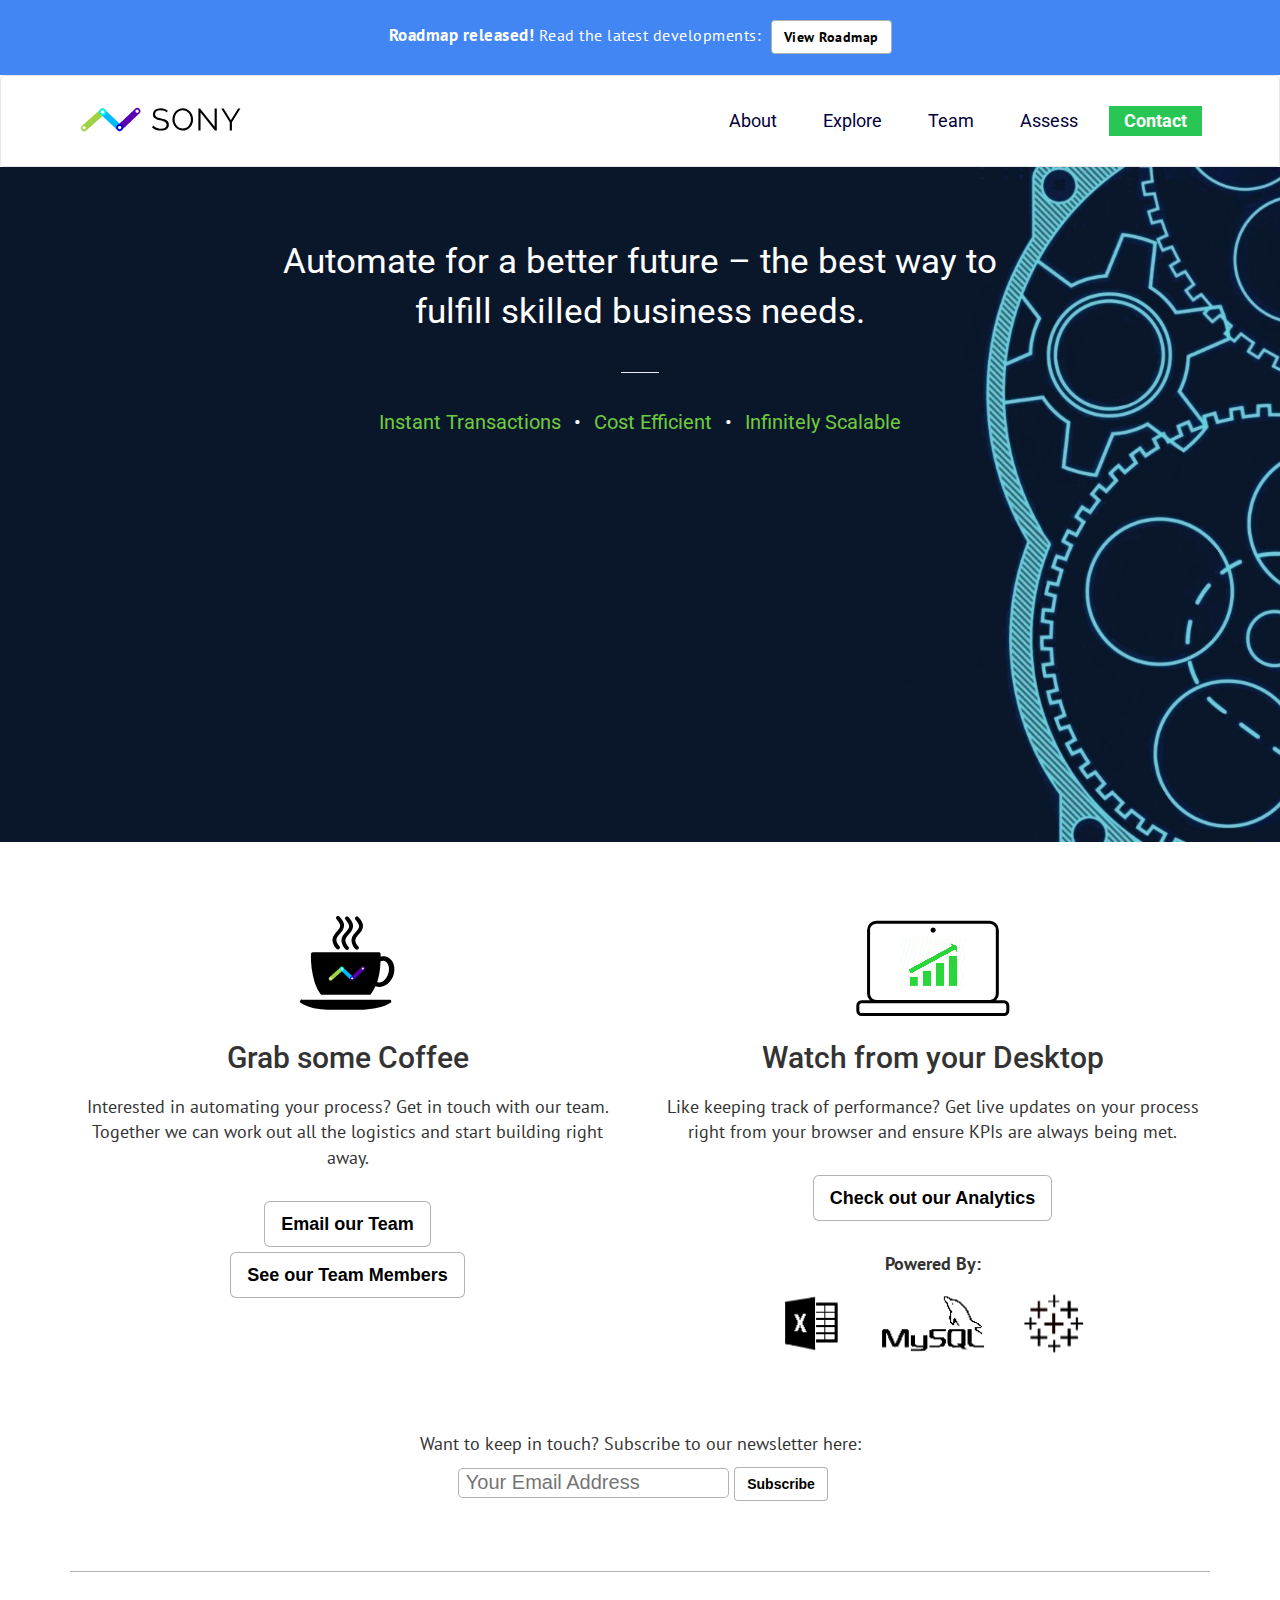
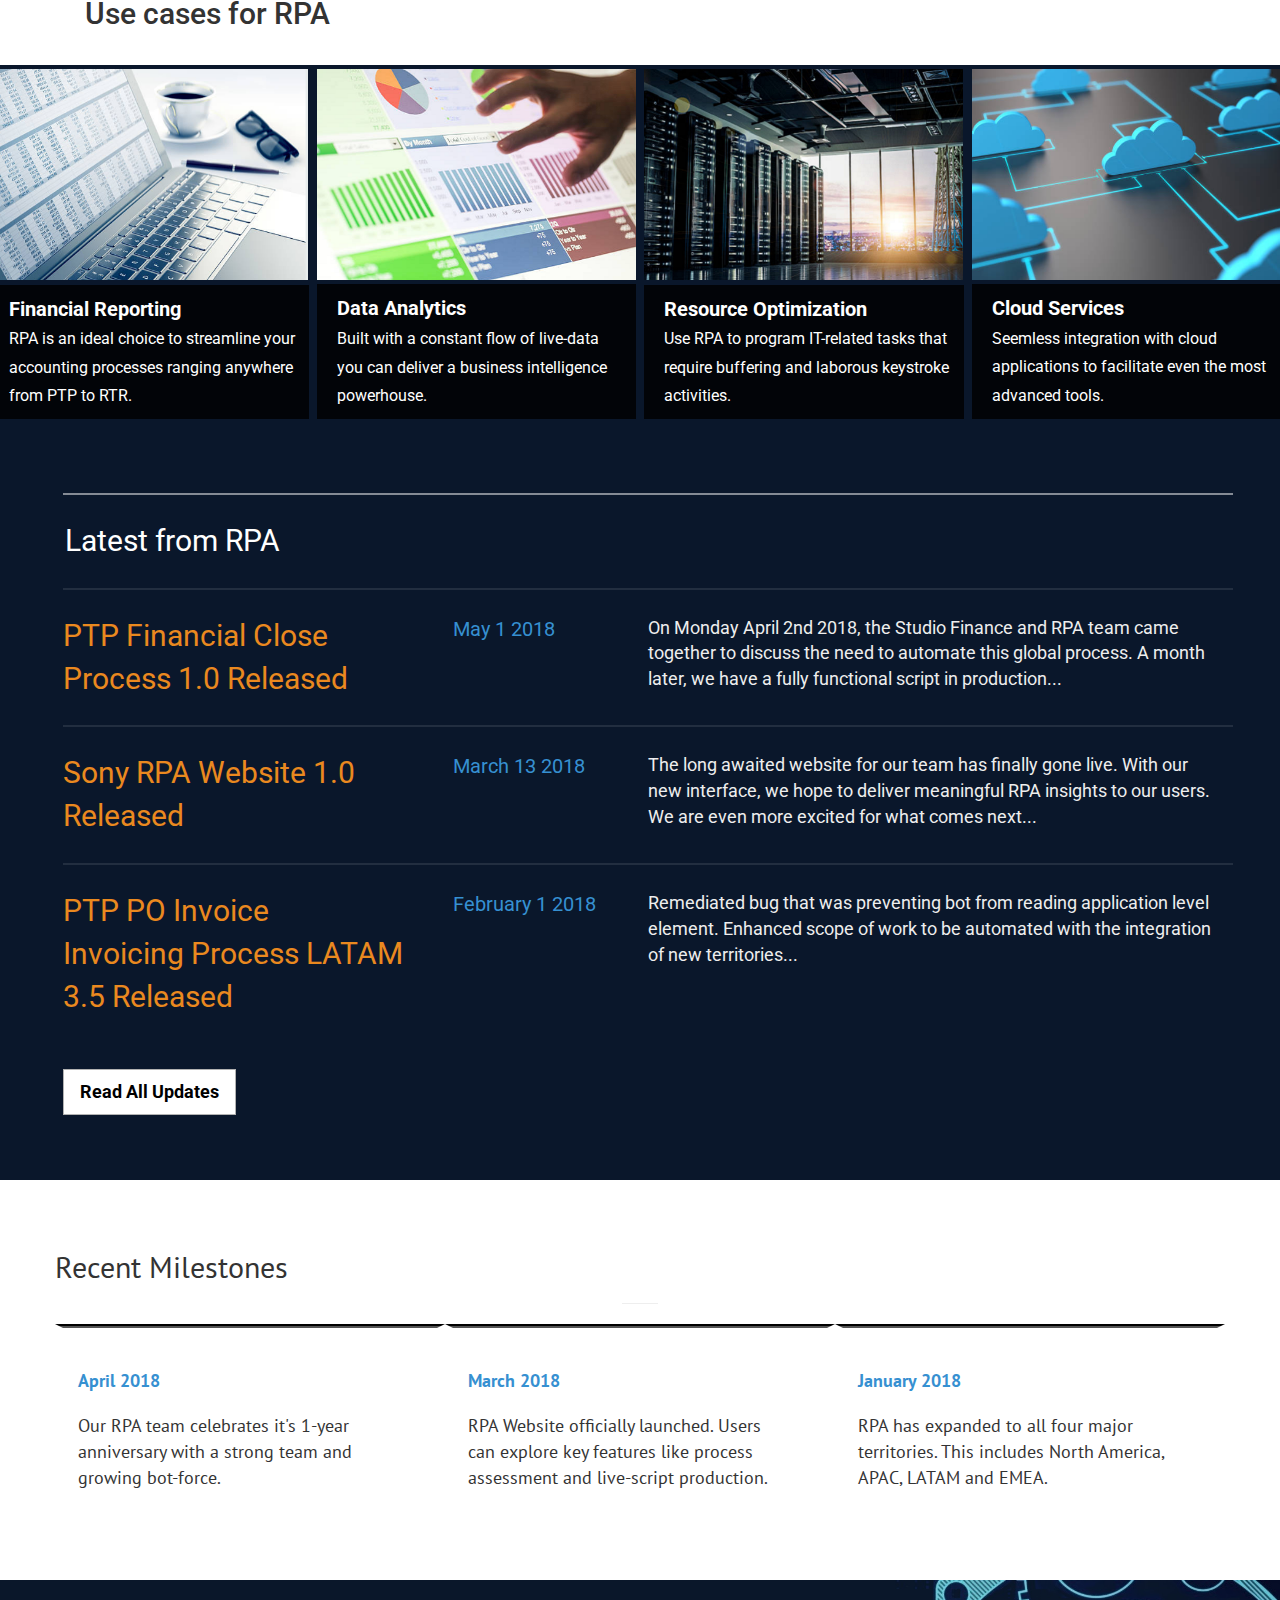
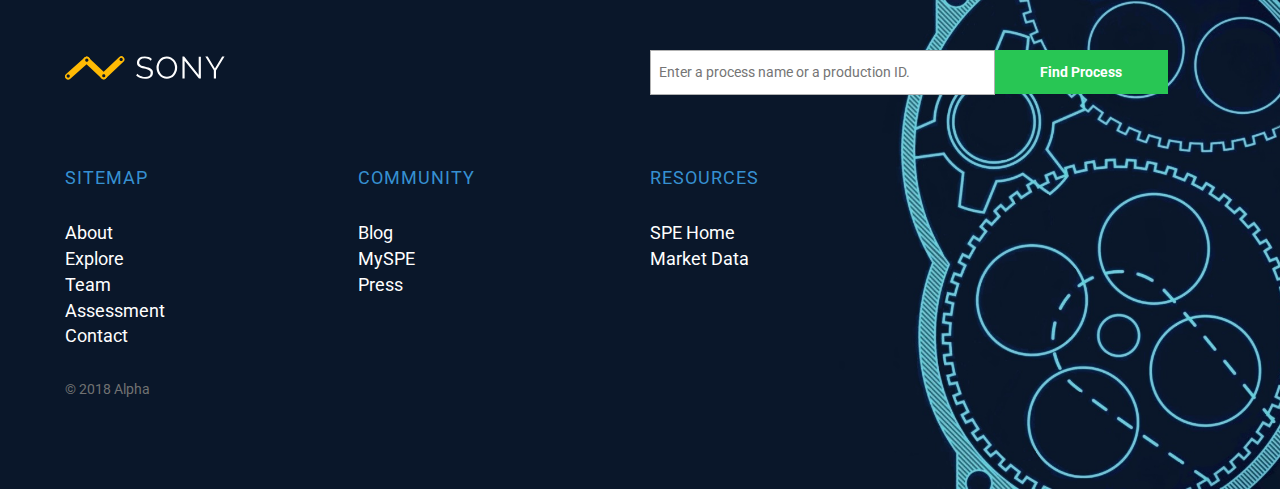
==== index.html @ c7cc7b11 "Version 1.0 Commit" ====
<!DOCTYPE html>
<html>
<head>
	<title>SONY ROBOTICS</title>
	<link rel="stylesheet" type="text/css" href="rpaWebsite.css">
	<link rel="stylesheet" type="text/css" href="bootstrap.css">
	<link rel="shortcut icon" type="image/x-icon" href="./images/rpalogoonly.ico">
	<link href="https://fonts.googleapis.com/css?family=PT+Sans|Roboto|Ubuntu" rel="stylesheet">
 	<meta name="viewport" content="width=device-width, initial-scale=1">

</head>

<body>

<div id="overlay">
	<div class="spinner"></div>
</div>


<div id="mainBanner">
	<div class="container">
		<div class="row">
			<div class="col-lg-12 col-md-12 col-s-12 col-xs-12">
				<span class="strong">Roadmap released!</span> Read the latest developments: <a id="roadmapBtn" class="btn btn-info btn-md" href="RPA Project Timeline.pdf">View Roadmap</a>
			</div>
		</div>
	</div>
</div>

<div id="mainHeader">
	<nav class="navbar navbar-default">
	  <div class="container">
	    <!-- Brand and toggle get grouped for better mobile display -->
	    <div class="navbar-header">
	      <button type="button" class="navbar-toggle collapsed" data-toggle="collapse" data-target="#navbar-collapse" aria-expanded="false">
	        <span class="sr-only">Toggle navigation</span>
	        <span class="icon-bar"></span>
	        <span class="icon-bar"></span>
	        <span class="icon-bar"></span>
	      </button>
	      <a class="bootstrap-override-navbar-brand" href="#"><img src="./images/rpalogo.png"></a>
	    </div>

	    <!-- Collect the nav links, forms, and other content for toggling -->
	    <div class="collapse navbar-collapse" id="navbar-collapse">
	      <ul class="nav navbar-nav navbar-right">
	        <li><a href="about.html">About</a></li>
	        <li><a href="#">Explore</a></li>
	        <li><a href="team.html">Team</a></li>
	        <li><a href="assessment.html">Assess</a></li>
	        <li id="contactBtn"><a href="mailto:sonypicturesrpa.gmail.com">Contact</i></a></li>
	      </ul>
	    </div><!-- /.navbar-collapse -->

	  </div><!-- /.container-fluid -->
	</nav>
</div>

<div id="openingContent">
	<div class="slideshow-container">
		<p id="sloganTop">Automate for a better future – the best way to <br> fulfill skilled business needs. </p>

		<div class="horizontalLine">
			<hr>
		</div>

		<p id="sloganBottom">Instant Transactions
			<span class="bulletPoints"> &bull; </span>Cost Efficient<span class="bulletPoints"> &bull; </span>
			Infinitely Scalable</p>

		<div class="video-container">
			<iframe id="rpaVideo" width="30%" height="100%" src="https://www.youtube.com/embed/W1MciYNYUWc?rel=0&amp;controls=0&amp;showinfo=0" frameborder="0" allow="autoplay; encrypted-media" allowfullscreen></iframe>
		</div>
	</div>
</div>

<div id="userContent">
	<div class="container">
		<div class="row">
			<div class="col-lg-6 col-sm-6 col-xs-12 padBottom">
				<img src="./images/coffeeArt.png">
				<h2>Grab some Coffee</h2>
				<p class="padBottom">Interested in automating your process? Get in touch with our team. Together we can work out all the logistics and start building right away.</p>
				<a class="btn btn-info btn-lg" href="mailto:sonypicturesrpa.gmail.com">Email our Team</a>
					<div class="smallMargin"><a class="btn btn-info btn-lg" href="">See our Team Members</a></div>
			</div>

			<div class="col-lg-6 col-sm-6 col-xs-12 padBottom">
				<img src="./images/pcstatsArt.png">
				<h2>Watch from your Desktop</h2>
				<p class="padBottom">Like keeping track of performance? Get live updates on your process right from your browser and ensure KPIs are always being met.</p>
				<a class="btn btn-info btn-lg" href="">Check out our Analytics</a>

				<div class="largeMargin padTop padBottom">
						<p class="smallMargin strong">Powered By: </p>
						<img id="softwareArt" src="./images/softwareArt.png">
				</div>
			</div>
		</div>
		<div class="row">
			<div id="subscribeCont" class="padTop padBottom">
					<p>Want to keep in touch? Subscribe to our newsletter here:</p>
					<form>
						<label for="email"></label>
						<input id="email" type="email" name="email" placeholder=" Your Email Address" required>
						<button class="btn btn-success" href="">Subscribe</button>
					</form>
			</div>
		</div>	
		<div id="closingUserContent">
			<h2>Use cases for RPA</h2>
		</div>
	</div>
</div>

<div id="rpaServices">
	<div class="row">
		<div class="col-sm-3 col-xs-12 thumbnail"><img src="./images/accountingArt.png">
			<p id="service1" class="serviceHeader">Financial Reporting <br>
			<span class="serviceDesc">RPA is an ideal choice to streamline your accounting processes ranging anywhere from PTP to RTR.</span></p>
		</div>
		<div class="col-sm-3 col-xs-12 thumbnail"><img src="./images/analyticsArt.png">
			<p id="service2" class="serviceHeader">Data Analytics <br>
			<span class="serviceDesc">Built with a constant flow of live-data you can deliver a business intelligence powerhouse.</span></p>
		</div>
		<div class="col-sm-3 col-xs-12 thumbnail"><img src="./images/resourceArt.png">
			<p id="service3" class="serviceHeader">Resource Optimization <br>
			<span class="serviceDesc">Use RPA to program IT-related tasks that require buffering and laborous keystroke activities.</span></p>
		</div>
		<div class="col-sm-3 col-xs-12 thumbnail"><img src="./images/cloudArt.png">
			<p id="service4" class="serviceHeader">Cloud Services <br>
			<span class="serviceDesc">Seemless integration with cloud applications to facilitate even the most advanced tools.</span></p>
		</div>
	</div>
</div>

<div id="latestNews">
	<div class="container">
		<div id="newsFirstRow"class="row">
			<div class="col-sm-4 col-xs-12">Latest from RPA</div>
			<div class="col-sm-2 col-xs-12"></div>
			<div class="col-sm-6 col-xs-12"></div>
		</div>
		<div id="otherRows" class="row">
			<div class="col-sm-4 col-xs-12 newsFirstCol">
				PTP Financial Close Process 1.0 Released</div>
			<div class="col-sm-2 col-xs-12 newsSecondCol">
				May 1 2018</div>
			<div class="col-sm-6 col-xs-12 newsThirdCol">
				On Monday April 2nd 2018, the Studio Finance and RPA team came together to discuss the need to automate this global process. A month later, we have a fully functional script in production...</div>
		</div>
		<div id="otherRows" class="row">
			<div class="col-sm-4 col-xs-12 newsFirstCol">
				Sony RPA Website 1.0 Released</div>
			<div class="col-sm-2 col-xs-12 newsSecondCol">
				March 13 2018</div>
			<div class="col-sm-6 col-xs-12 newsThirdCol">
				The long awaited website for our team has finally gone live. With our new interface, we hope to deliver meaningful RPA insights to our users. We are even more excited for what comes next...</div>
		</div>
		<div id="otherRows" class="row">
			<div class="col-sm-4 col-xs-12 newsFirstCol">
				PTP PO Invoice <br> Invoicing Process LATAM 3.5 Released</div>
			<div class="col-sm-2 col-xs-12 newsSecondCol">
				February 1 2018</div>
			<div class="col-sm-6 col-xs-12 newsThirdCol">
				Remediated bug that was preventing bot from reading application level element. Enhanced scope of work to be automated with the integration of new territories...</div>
		</div>
		<div class="row">
			<div class="col-sm-4 col-xs-12 newsFirstCol">
				<a class="btn btn-lg btn-success" href="https://medium.com/@sonypicturesrpa">Read All Updates</a>
			</div>
		</div>
	</div>
</div>

<div id="recentMilestones">
	<div class="container">
		<h2>Recent Milestones</h2>
		<hr>
		<div class="col-sm-4 col-xs-12 milestone">
			<div class="milestoneDate">April 2018</div>
			Our RPA team celebrates it's 1-year anniversary with a strong team and growing bot-force.
		</div>
		<div class="col-sm-4 col-xs-12 milestone">
			<div class="milestoneDate">March 2018</div>
			RPA Website officially launched. Users can explore key features like process assessment and live-script production.
		</div>
		<div class="col-sm-4 col-xs-12 milestone">
			<div class="milestoneDate">January 2018</div>
			RPA has expanded to all four major territories. This includes North America, APAC, LATAM and EMEA.
		</div>
	</div>
</div>

<div id="closingBanner">
	<div class="container">
		<div class="row">
			<div class="col-sm-6 col-xs-12">
				<img src="./images/rpalogoinverted.png">
			</div>
			<div class="col-sm-6 col-xs-12">
				<form>
					<input class="processSearch" type="text" name="process" placeholder="  Enter a process name or a production ID.">
					<button id="searchBtn" class="btn btn-md btn-success" href="">Find Process</button>
				</form>
			</div>
		</div>

		<div class="row">
			<div class="col-sm-3 col-xs-12">
				<p>SITEMAP</p>
				<ul class="listnoBullets">
					<li><a href="about.html">About</a></li>
					<li><a href="">Explore</a></li>
					<li><a href="team.html">Team</a></li>
					<li><a href="assessment.html">Assessment</a></li>
					<li><a href="mailto:sonypicturesrpa.gmail.com">Contact</a></li>
				</ul>
				<br>
				<span id="trademark">© 2018 Alpha</span>
			</div>

			<div class="col-sm-3 col-xs-12">
				<p>COMMUNITY</p>
				<ul class="listnoBullets">
					<li><a href="https://medium.com/@sonypicturesrpa">Blog</a></li>
					<li><a href="https://myspe.sony.com/?search=rpa">MySPE</a></li>
					<li><a href="https://medium.com/search?q=robotics%20process%20automation">Press</a></li>
				</ul>
			</div>

			<div class="col-sm-6 col-xs-12">
				<p>RESOURCES</p>
				<ul class="listnoBullets">
					<li><a href="http://www.sonypictures.com/">SPE Home</a></li>
					<li><a href="https://www.grandviewresearch.com/industry-analysis/robotic-process-automation-rpa-market">Market Data</a></li>
				</ul>
			</div>

		</div>
	</div>
</div>

<script src="loaderScreen.js"></script>
<script src="https://code.jquery.com/jquery-2.1.4.js"></script>
<script src="https://maxcdn.bootstrapcdn.com/bootstrap/3.3.5/js/bootstrap.min.js"></script>
</body>
</html>
---- rpaWebsite.css ----
html, body{
	overflow-x: hidden;
}

body{
	text-align: center;
	overflow-x: hidden;
}

body p{
	text-align: center;
	font-size: 30px;
}

body a:visited{
	text-decoration: none;
}

.spinner{
	width: 80px;
	height: 80px;
	border: 2px solid turquoise;
	border-top: 3px solid azure;
	border-radius: 100%;
	position: absolute;
	top: 0;
	bottom: 0;
	left: 0;
	right: 0;
	margin: auto;
	animation: spin 1s infinite linear;
}

@keyframes spin {
	from{
		transform: rotate(0deg);
	}to{
		transform: rotate(360deg);
	}
}

#overlay{
	height: 100%;
	width: 100%;
	background: rgba(0, 0, 0, 1);
	position: fixed;
	left: 0;
	top: 0;
	z-index: 9999;

}

#mainBanner{
	text-align: center;
	min-height: 75px;
	font-size: 16px;
	font-family: pt sans;
	letter-spacing: 0.5px;
	color: white;
	background: #4286f4;
	padding: 20px;
}

#roadmapBtn{
	margin-left: 5px;
}

.bootstrap-override-navbar-brand {
    float: left;
    height: 50px;
    font-size: 18px;
    line-height: 20px;
    padding-right: 10px;
}

.navbar {
	padding-top: 20px;
	padding-bottom: 20px;
    position: relative;
    min-height: 75px;
    border: 1px solid transparent;
}

.navbar-default .navbar-nav > li > a {
	font-size: 18px;
	font-family: roboto;
	padding-top: 5px;
	padding-bottom: 5px;
	margin-top: 10px;
	margin-bottom: 10px;
}

.navbar-default .navbar-nav > li > a:hover,
.navbar-default .navbar-nav > li > a:focus {
  color: white;
  background-color: black;
}

.navbar-default .navbar-nav > li[id="contactBtn"] > a{
	background: #28C654;
	color: white;
	font-weight: bold;
}

.navbar-default .navbar-nav > li[id="contactBtn"] > a:hover,
.navbar-default .navbar-nav > li[id="contactBtn"] > a:focus {
  background: black;
}

.navbar-nav > li > a {
	margin-left: 8px;
	margin-right: 8px;
}

#mainHeader .navbar-default .navbar-toggle .icon-bar {
    background-color: #030038;
}

.strong{
	font-weight: bolder;
	font-size: 17px;
}

#openingContent{
	min-height: 500px;
	max-height: 1000px;
	background-image: url("./images/mainContentbg.jpg");
	background-size: cover;
	background-repeat: no-repeat;
	background-position: center;
	margin-left: auto;
	margin-right: auto;
	padding-top: 70px;
	padding-bottom: 70px;
	overflow: hidden;
}

#sloganTop{
	font-family: roboto;
	color: white;
	font-size: 35px;
}

#sloganBottom{
	font-family: roboto;
	color: white;
	font-size: 20px;
	font-style: bold;
	color: rgba(140, 252, 70, 0.8);
	padding-top: 5px;
	padding-bottom: 5px;
}

div .btn, .btn-info, .btn-md{
	background: white;
	color: black;
	font-weight: bold;
	border: 1px solid rgba(0,0,0,0.3);
}

.horizontalLine{
	text-align: center;
	padding-top: 5px;
	padding-bottom: 10px;
}


hr{
	width: 3%;
}

.video-container {
	padding-top: 20px;
	margin-left: auto;
	margin-right: auto;
	height: 320px;
	overflow: hidden;
}

#rpaVideo{
	min-width: 375px;
}


.bulletPoints{
	padding-left: 8px;
	padding-right: 8px;
	color: white;
}

#userContent{
	padding-top: 60px;
	text-align: center;
	font-size: 20px;
}

#userContent h2{
	margin-top: 10px;
	margin-bottom: 20px;
	font-size: 30px;
	font-family: roboto;
}


#userContent p{
	font-size: 18px;
	font-family: pt sans;
}


#softwareArt{
	width: 70%;
}

.padBottom{
	padding-bottom: 20px;
}

.padTop{
	padding-top: 10px
}

.smallMargin{
	margin: 5px;
}

.largeMargin{
	margin: 15px;
}

input{
	height: 30px;
	border-radius: 5px;
	border: 1px solid rgba(0,0,0,0.3);
}

#subscribeCont{
	padding-left: 15px;
	padding-right: 15px;
}

#closingUserContent{
	border-top: 1px solid rgba(0,0,0,0.3);
	margin-top: 50px;
	text-align: left;
	padding: 15px;
}

#rpaServices{
	background:#0a172b;
	overflow-x: hidden;
}

.serviceHeader{
	background: rgba(0, 0, 0, 0.8);
	font-size: 20px;
	text-align: left;
	font-weight: bold;
	font-family: roboto;
	padding: 10px;
	color: white;
	padding-left: 20px;
}

.serviceDesc{
	font-size: 16px;
	font-weight: normal;
}

#service1, #service2, #service3, #service4{
	margin-top: 4.5px;
}

#service1:hover{
	background: #449d44;
	text-shadow: 1px 1px 1px black;
	-webkit-transition: background-color 0.3s ease-out;
	-moz-transition: background-color 0.3s ease-out;
	 -o-transition: background-color 0.3s ease-out;
	 -ms-transition: background-color 0.3s ease-out;
	 transition: background-color 0.3s ease-out;
}

#service2:hover{
	background-color: #31b0d5;
	text-shadow: 1px 1px 1px black;
	-webkit-transition: background-color 0.3s ease-out;
	-moz-transition: background-color 0.3s ease-out;
	 -o-transition: background-color 0.3s ease-out;
	 -ms-transition: background-color 0.3s ease-out;
	 transition: background-color 0.3s ease-out;
}

#service3:hover{
	background: #337ab7;
	text-shadow: 1px 1px 1px black;
	-webkit-transition: background-color 0.3s ease-out;
	-moz-transition: background-color 0.3s ease-out;
	 -o-transition: background-color 0.3s ease-out;
	 -ms-transition: background-color 0.3s ease-out;
	 transition: background-color 0.3s ease-out;
}

#service4:hover{
	background: #6532b7;
	text-shadow: 1px 1px 1px black;
	-webkit-transition: background-color 0.3s ease-out;
	-moz-transition: background-color 0.3s ease-out;
	 -o-transition: background-color 0.3s ease-out;
	 -ms-transition: background-color 0.3s ease-out;
	 transition: background-color 0.3s ease-out;
}

div[class="col-sm-3 col-xs-12 thumbnail"]{
	overflow-x: hidden;
}


#latestNews{
	background:#0a172b;
	color: white;
	padding-top: 40px;
	padding-bottom: 40px;
	padding-left: 15px;
	font-size: 30px;
	font-family: roboto;
	text-align: left;
}


#newsFirstRow{
	border-top: solid rgba(255, 255, 255, 0.5) 2px;
	padding: 25px 2px;
}

#otherRows{
	border-top: solid rgba(255, 255, 255, 0.1) 2px;
}

div[class="col-sm-4 col-xs-12"]{
	padding-left: 0px;
	padding-right: 0px;
}

div[class="col-sm-4 col-xs-12 newsFirstCol"]{
	padding-left: 0px;
	padding-right: 25px;
}

div[class="col-sm-2 col-xs-12 newsSecondCol"]{
	padding-left: 0px;
	padding-right: 25px;
}

div[class="col-sm-6 col-xs-12 newsThirdCol"]{
	padding-left: 0px;
}

div[class="col-sm-4 col-xs-12 newsFirstCol"] a[class="btn btn-lg btn-success"]{
	border-radius: 0px;
}


.newsFirstCol{
	text-align: left;
	color: #ea891f;
	padding: 25px 0px 25px 0px;
}

.newsSecondCol{
	text-align: left;
	color: #3690d1;
	padding: 25px 0px 25px 0px;
	font-size: 20px;
}

.newsThirdCol{
	text-align: left;
	color: #EEEEEE;
	padding: 25px 0px 25px 0px;
	font-size: 18px;
}

#recentMilestones{
	font-family: pt sans;
	min-height: 400px;
	text-align: left;
	font-size: 18px;
	padding: 50px 15px 50px 15px;
}

#recentMilestones div[class="container"]{
	padding-left: 0px;
	padding-right: 0px;
}


div[class="col-sm-4 col-xs-12 milestone"]{
	padding-right: 35px;
	padding-top: 20px;
	padding-bottom: 20px;
	border-top: groove black 4px;
	border-left: groove transparent 8px;
	border-right: groove transparent 8px;
}

div[class="col-sm-4 col-xs-12 milestone"]:hover{
	border-top: groove #449d44 8px;
	-webkit-transition: border-color 0.3s ease-out;
}

.milestoneDate{
	color: #3690d1;
	font-weight: bold;
	padding-top: 20px;
	padding-bottom: 20px;
}

#closingBanner{
	padding: 70px 15px 70px 15px;
	text-align: left;
	background-image: url("./images/mainContentbg.jpg");
	background-size: cover;
	background-repeat: no-repeat;
	background-position: center;
	font-family: roboto;
}

#closingBanner div[class="col-sm-6 col-xs-12"]{
	padding-left: 0px;
	padding-right: 0px;
	padding-bottom: 70px;
}

.processSearch{
	font-size: 100%;
	width: 60%;
	min-width: 275px;
	min-height: 45px;
	border-radius: 0px;
	float: left;
}

#searchBtn{
	line-height: 30px;
	font-size: 100%;
	color: white;
	min-width: 30%;
	font-weight: bold;
	border-radius: 0px;
	background: #28C654;
	border: solid 1px transparent;
}

#searchBtn:hover{
	background: black;
}

#closingBanner div[class="col-sm-3 col-xs-12"]{
	padding-left: 10px;
	padding-right: 0px;
	padding-bottom: 20px;
}

#closingBanner div[class="col-sm-6 col-xs-12"]{
	padding-left: 10px;
	padding-right: 0px;
}

#closingBanner div[class="col-sm-3 col-xs-12"] p{
	text-align: left;
	color: #3690d1;
	font-size: 18px;
	letter-spacing: 1px;
	padding-bottom: 20px;
}

#closingBanner div[class="col-sm-6 col-xs-12"] p{
	text-align: left;
	color: #3690d1;
	font-size: 18px;
	letter-spacing: 1px;
	padding-bottom: 20px;
}

.listnoBullets{
	list-style-type: none;
	padding: 0px;
}

.listnoBullets li a{
	color: white;
	font-size: 18px;
}

.listnoBullets li a:hover{
	color: #ea891f;
	text-decoration: none
}

#trademark{
	color: #717272;
}
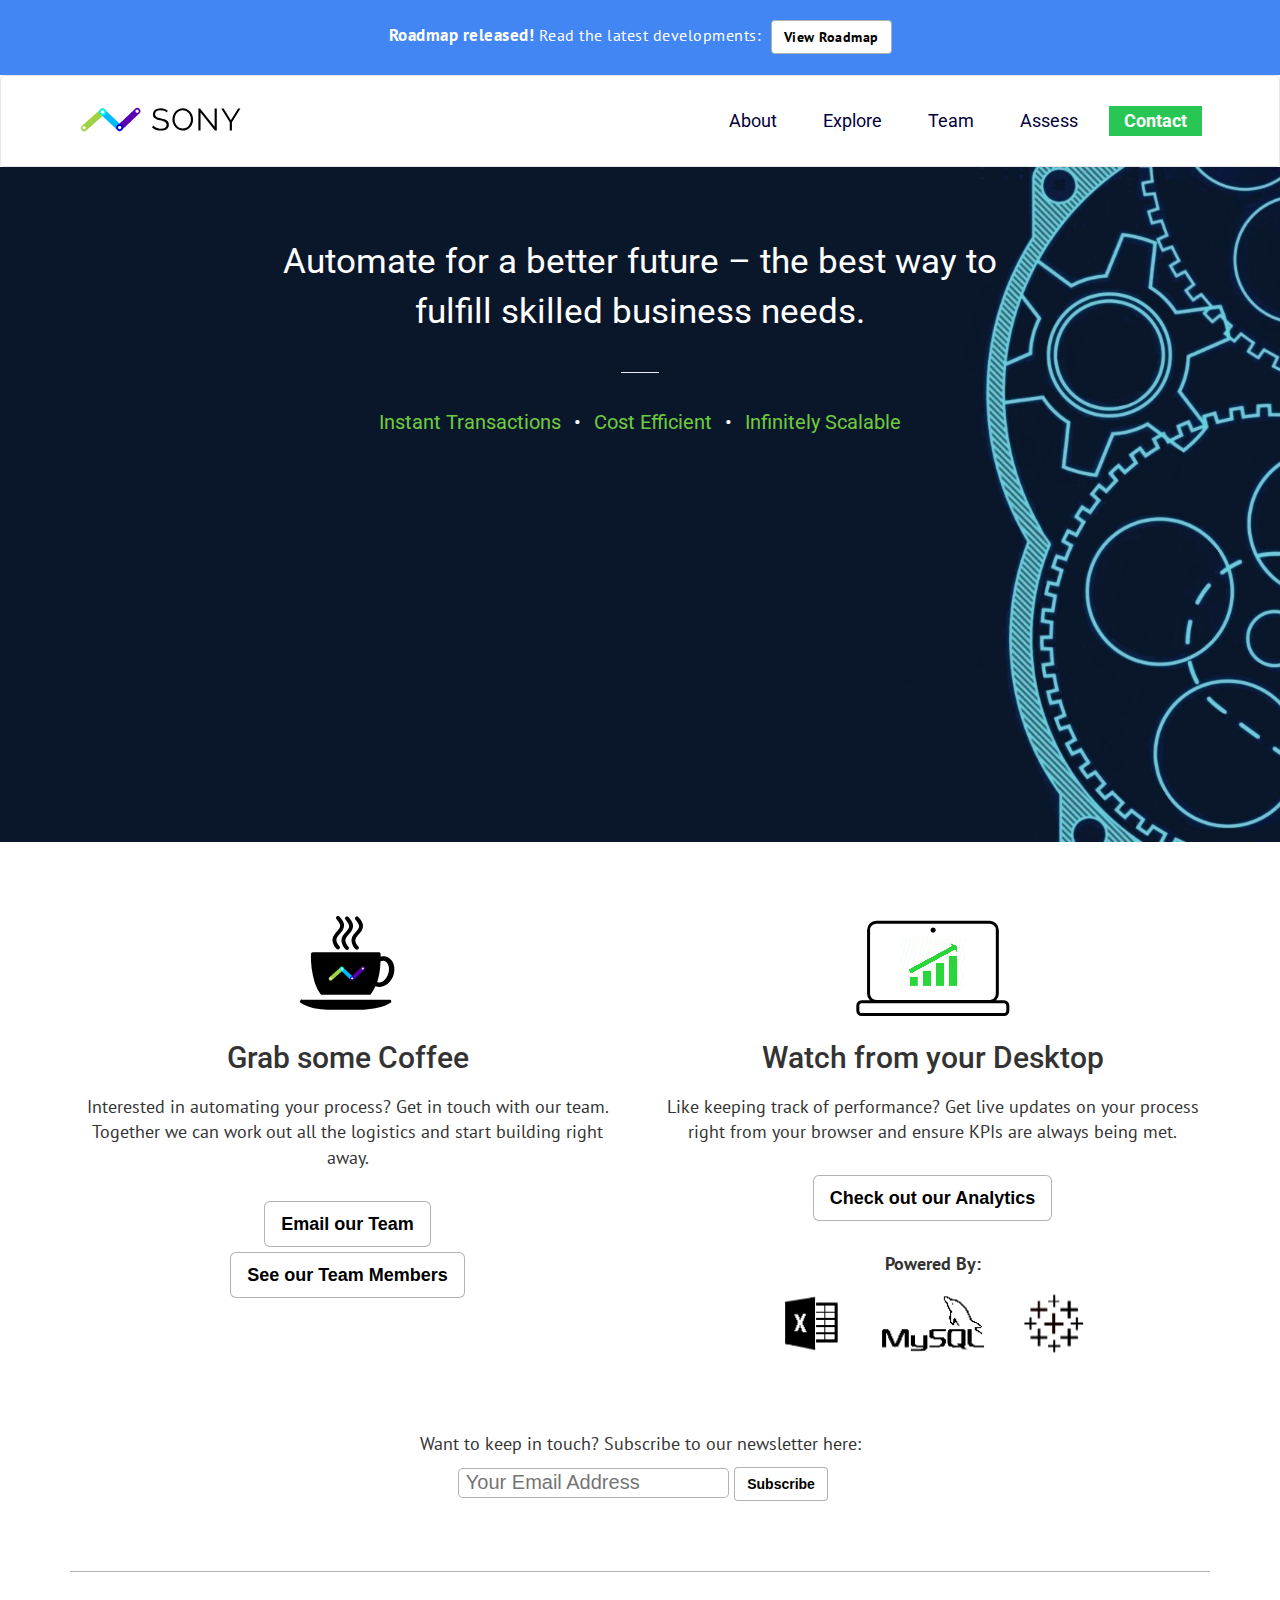
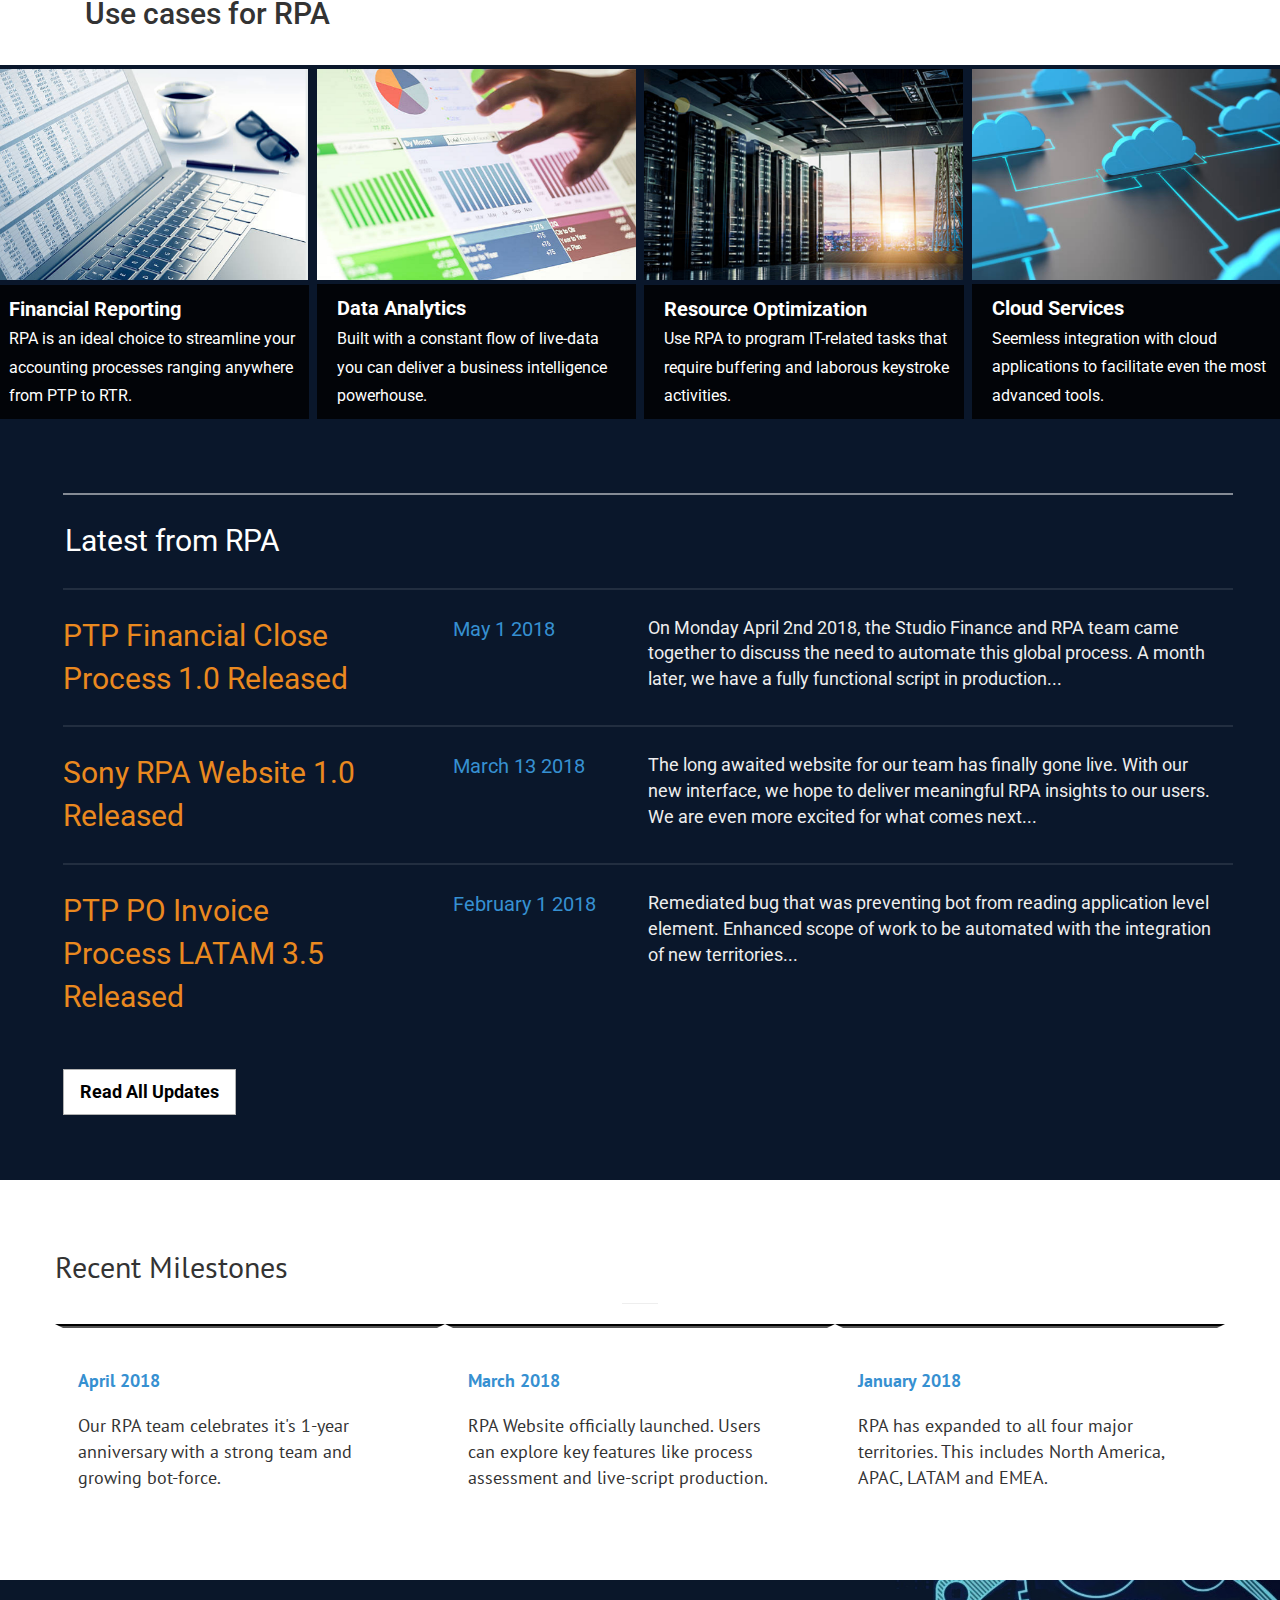
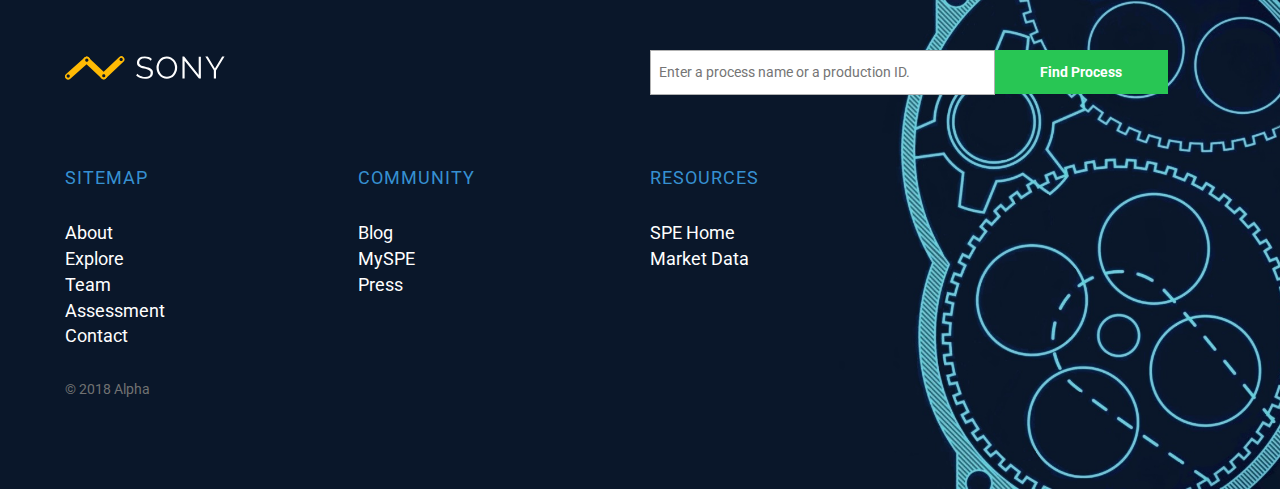
==== commit 318f08ac: "Version 1.0 Commit" ====
--- a/index.html
+++ b/index.html
@@ -82,7 +82,7 @@
 				<h2>Grab some Coffee</h2>
 				<p class="padBottom">Interested in automating your process? Get in touch with our team. Together we can work out all the logistics and start building right away.</p>
 				<a class="btn btn-info btn-lg" href="mailto:sonypicturesrpa.gmail.com">Email our Team</a>
-					<div class="smallMargin"><a class="btn btn-info btn-lg" href="">See our Team Members</a></div>
+					<div class="smallMargin"><a class="btn btn-info btn-lg" href="team.html">See our Team Members</a></div>
 			</div>
 
 			<div class="col-lg-6 col-sm-6 col-xs-12 padBottom">
@@ -159,7 +159,7 @@
 		</div>
 		<div id="otherRows" class="row">
 			<div class="col-sm-4 col-xs-12 newsFirstCol">
-				PTP PO Invoice <br> Invoicing Process LATAM 3.5 Released</div>
+				PTP PO Invoice <br>Process LATAM 3.5 Released</div>
 			<div class="col-sm-2 col-xs-12 newsSecondCol">
 				February 1 2018</div>
 			<div class="col-sm-6 col-xs-12 newsThirdCol">
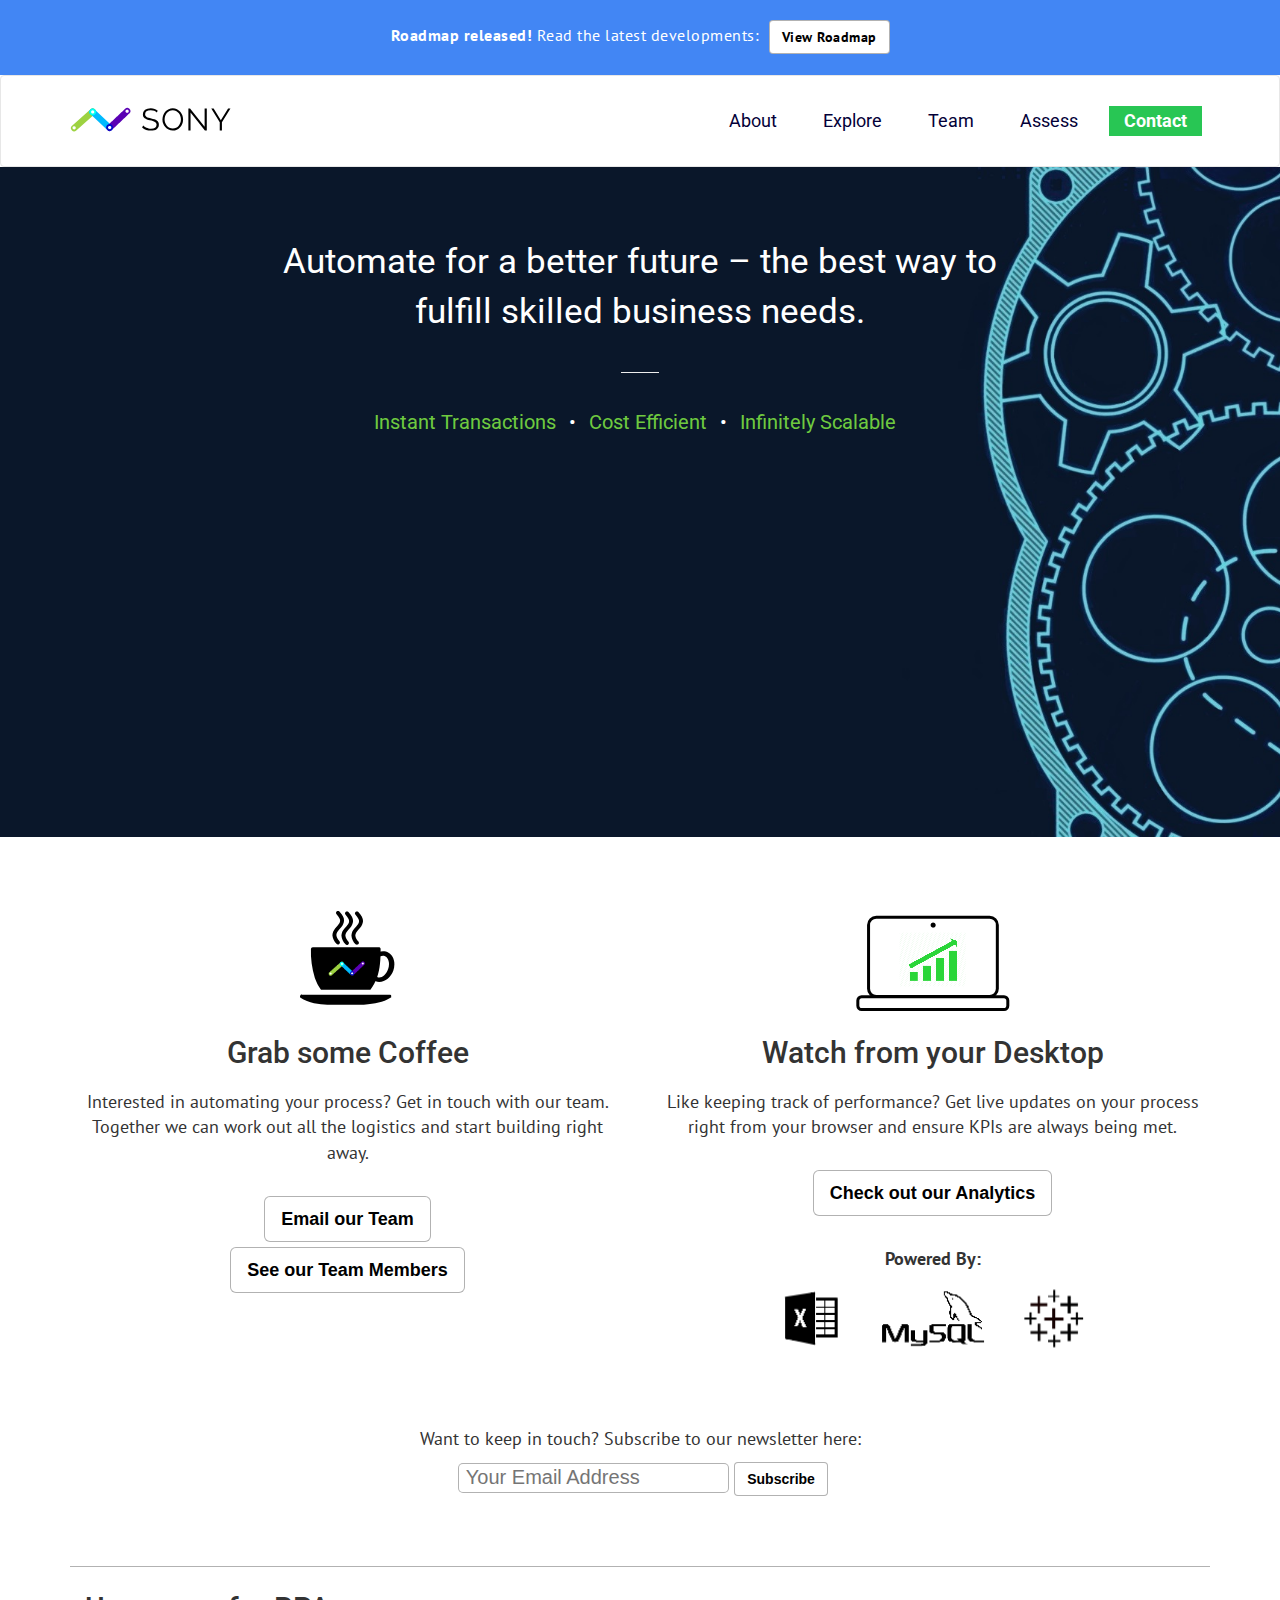
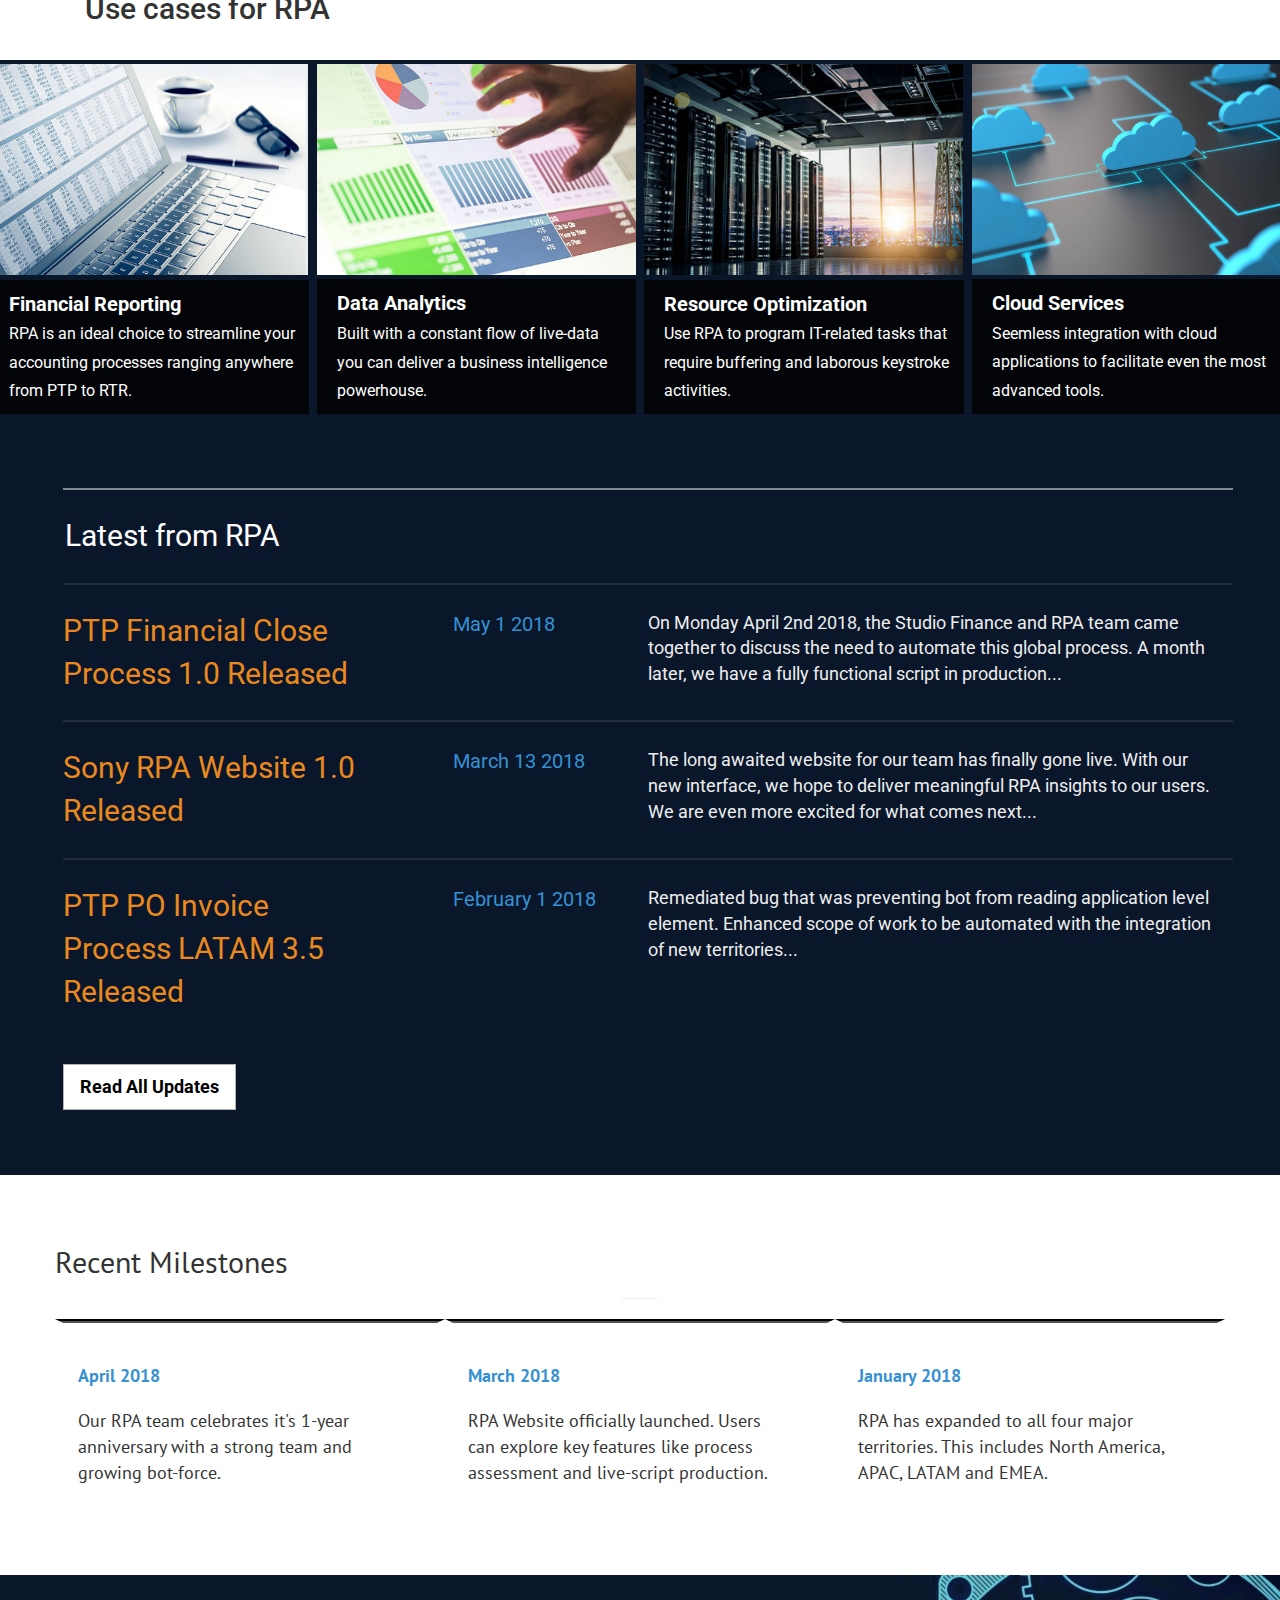
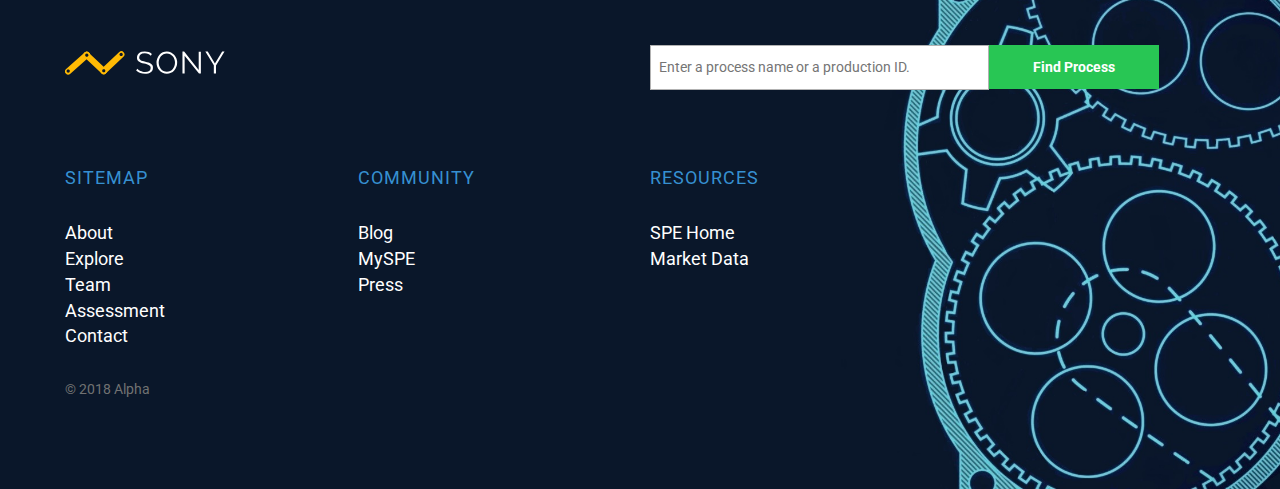
==== commit 05fdca46: "Version 1.0 Commit" ====
--- a/index.html
+++ b/index.html
@@ -45,7 +45,7 @@
 	    <div class="collapse navbar-collapse" id="navbar-collapse">
 	      <ul class="nav navbar-nav navbar-right">
 	        <li><a href="about.html">About</a></li>
-	        <li><a href="#">Explore</a></li>
+	        <li><a href="explore.html">Explore</a></li>
 	        <li><a href="team.html">Team</a></li>
 	        <li><a href="assessment.html">Assess</a></li>
 	        <li id="contactBtn"><a href="mailto:sonypicturesrpa.gmail.com">Contact</i></a></li>
@@ -89,7 +89,7 @@
 				<img src="./images/pcstatsArt.png">
 				<h2>Watch from your Desktop</h2>
 				<p class="padBottom">Like keeping track of performance? Get live updates on your process right from your browser and ensure KPIs are always being met.</p>
-				<a class="btn btn-info btn-lg" href="">Check out our Analytics</a>
+				<a class="btn btn-info btn-lg" href="explore.html">Check out our Analytics</a>
 
 				<div class="largeMargin padTop padBottom">
 						<p class="smallMargin strong">Powered By: </p>
@@ -103,7 +103,7 @@
 					<form>
 						<label for="email"></label>
 						<input id="email" type="email" name="email" placeholder=" Your Email Address" required>
-						<button class="btn btn-success" href="">Subscribe</button>
+						<button class="btn btn-success" href="#">Subscribe</button>
 					</form>
 			</div>
 		</div>	
@@ -211,7 +211,7 @@
 				<p>SITEMAP</p>
 				<ul class="listnoBullets">
 					<li><a href="about.html">About</a></li>
-					<li><a href="">Explore</a></li>
+					<li><a href="explore.html">Explore</a></li>
 					<li><a href="team.html">Team</a></li>
 					<li><a href="assessment.html">Assessment</a></li>
 					<li><a href="mailto:sonypicturesrpa.gmail.com">Contact</a></li>
@@ -241,6 +241,7 @@
 	</div>
 </div>
 
+<script src="firstPage.js" type="text/javascript"></script>
 <script src="loaderScreen.js"></script>
 <script src="https://code.jquery.com/jquery-2.1.4.js"></script>
 <script src="https://maxcdn.bootstrapcdn.com/bootstrap/3.3.5/js/bootstrap.min.js"></script>
--- a/rpaWebsite.css
+++ b/rpaWebsite.css
@@ -105,7 +105,12 @@
 
 .navbar-default .navbar-nav > li[id="contactBtn"] > a:hover,
 .navbar-default .navbar-nav > li[id="contactBtn"] > a:focus {
-  background: black;
+  	transform: scale(1.02);
+ 	transition: transform 0.3s ease;
+	-webkit-transition: transform 0.3s ease;
+	-moz-transition: transform 0.3s ease;
+	-o-transition: transform 0.3s ease;
+	-ms-transition: transform 0.3s ease;
 }
 
 .navbar-nav > li > a {
@@ -119,7 +124,6 @@
 
 .strong{
 	font-weight: bolder;
-	font-size: 17px;
 }
 
 #openingContent{
@@ -140,6 +144,8 @@
 	font-family: roboto;
 	color: white;
 	font-size: 35px;
+	margin-left: 10px;
+	margin-right: 10px;
 }
 
 #sloganBottom{
@@ -149,7 +155,9 @@
 	font-style: bold;
 	color: rgba(140, 252, 70, 0.8);
 	padding-top: 5px;
-	padding-bottom: 5px;
+	padding-bottom: 5px
+	margin-left: 10px;
+	margin-right: 10px;
 }
 
 div .btn, .btn-info, .btn-md{
@@ -361,6 +369,15 @@
 	border-radius: 0px;
 }
 
+div[class="col-sm-4 col-xs-12 newsFirstCol"] a[class="btn btn-lg btn-success"]:hover{
+	transform: scale(1.05);
+	transition: transform 0.3s ease;
+	-webkit-transition: transform 0.3s ease;
+	-moz-transition: transform 0.3s ease;
+	-o-transition: transform 0.3s ease;
+	-ms-transition: transform 0.3s ease;
+}
+
 
 .newsFirstCol{
 	text-align: left;
@@ -399,7 +416,7 @@
 div[class="col-sm-4 col-xs-12 milestone"]{
 	padding-right: 35px;
 	padding-top: 20px;
-	padding-bottom: 20px;
+	padding-bottom: 30px;
 	border-top: groove black 4px;
 	border-left: groove transparent 8px;
 	border-right: groove transparent 8px;
@@ -427,17 +444,13 @@
 	font-family: roboto;
 }
 
-#closingBanner div[class="col-sm-6 col-xs-12"]{
-	padding-left: 0px;
-	padding-right: 0px;
-	padding-bottom: 70px;
-}
 
 .processSearch{
 	font-size: 100%;
 	width: 60%;
-	min-width: 275px;
+	min-width: 300px;
 	min-height: 45px;
+	margin-bottom: 5px;
 	border-radius: 0px;
 	float: left;
 }
@@ -454,7 +467,12 @@
 }
 
 #searchBtn:hover{
-	background: black;
+  	transform: scale(1.03);
+ 	transition: transform 0.3s ease;
+	-webkit-transition: transform 0.3s ease;
+	-moz-transition: transform 0.3s ease;
+	-o-transition: transform 0.3s ease;
+	-ms-transition: transform 0.3s ease;
 }
 
 #closingBanner div[class="col-sm-3 col-xs-12"]{
@@ -465,7 +483,8 @@
 
 #closingBanner div[class="col-sm-6 col-xs-12"]{
 	padding-left: 10px;
-	padding-right: 0px;
+	padding-right: 10px;
+	padding-bottom: 70px;
 }
 
 #closingBanner div[class="col-sm-3 col-xs-12"] p{
@@ -502,3 +521,83 @@
 #trademark{
 	color: #717272;
 }
+
+@media only screen and (max-width: 600px){
+	#sloganTop{
+		font-family: roboto;
+		color: white;
+		font-size: 28px;
+		margin-left: 10px;
+    	margin-right: 10px;
+	}
+}
+
+@media only screen and (max-width: 600px){
+	#sloganBottom{
+		font-family: roboto;
+		color: white;
+		font-size: 16px;
+		font-style: bold;
+		color: rgba(140, 252, 70, 0.8);
+		padding-top: 5px;
+		padding-bottom: 5px;
+		margin-left: 10px;
+		margin-right: 10px;
+	}
+}
+
+@media only screen and (max-width: 600px){
+	.serviceDesc{
+		font-size: 14px;
+		font-weight: normal;
+	}
+}
+
+
+@media only screen and (max-width: 1000px){
+	#searchBtn{
+		line-height: 30px;
+		font-size: 100%;
+		color: white;
+		width: 60%;
+		min-width: 300px;
+		font-weight: bold;
+		border-radius: 0px;
+		background: #28C654;
+		border: solid 1px transparent;
+	}
+}
+
+@media only screen and (max-width: 400px){
+	#searchBtn{
+		line-height: 30px;
+		font-size: 100%;
+		color: white;
+		width: 100%;
+		font-weight: bold;
+		border-radius: 0px;
+		background: #28C654;
+		border: solid 1px transparent;
+	}
+}
+
+
+@media only screen and (max-width: 400px){
+	.processSearch{
+		font-size: 100%;
+		width: 100%;
+		min-height: 45px;
+		margin-bottom: 5px;
+		border-radius: 0px;
+		float: left;
+	}
+}
+
+
+@media only screen and (max-width: 600px){
+	#roadmapBtn{
+		width: 90%;
+		margin-top: 6px;
+		margin-left: 0px;
+	}
+}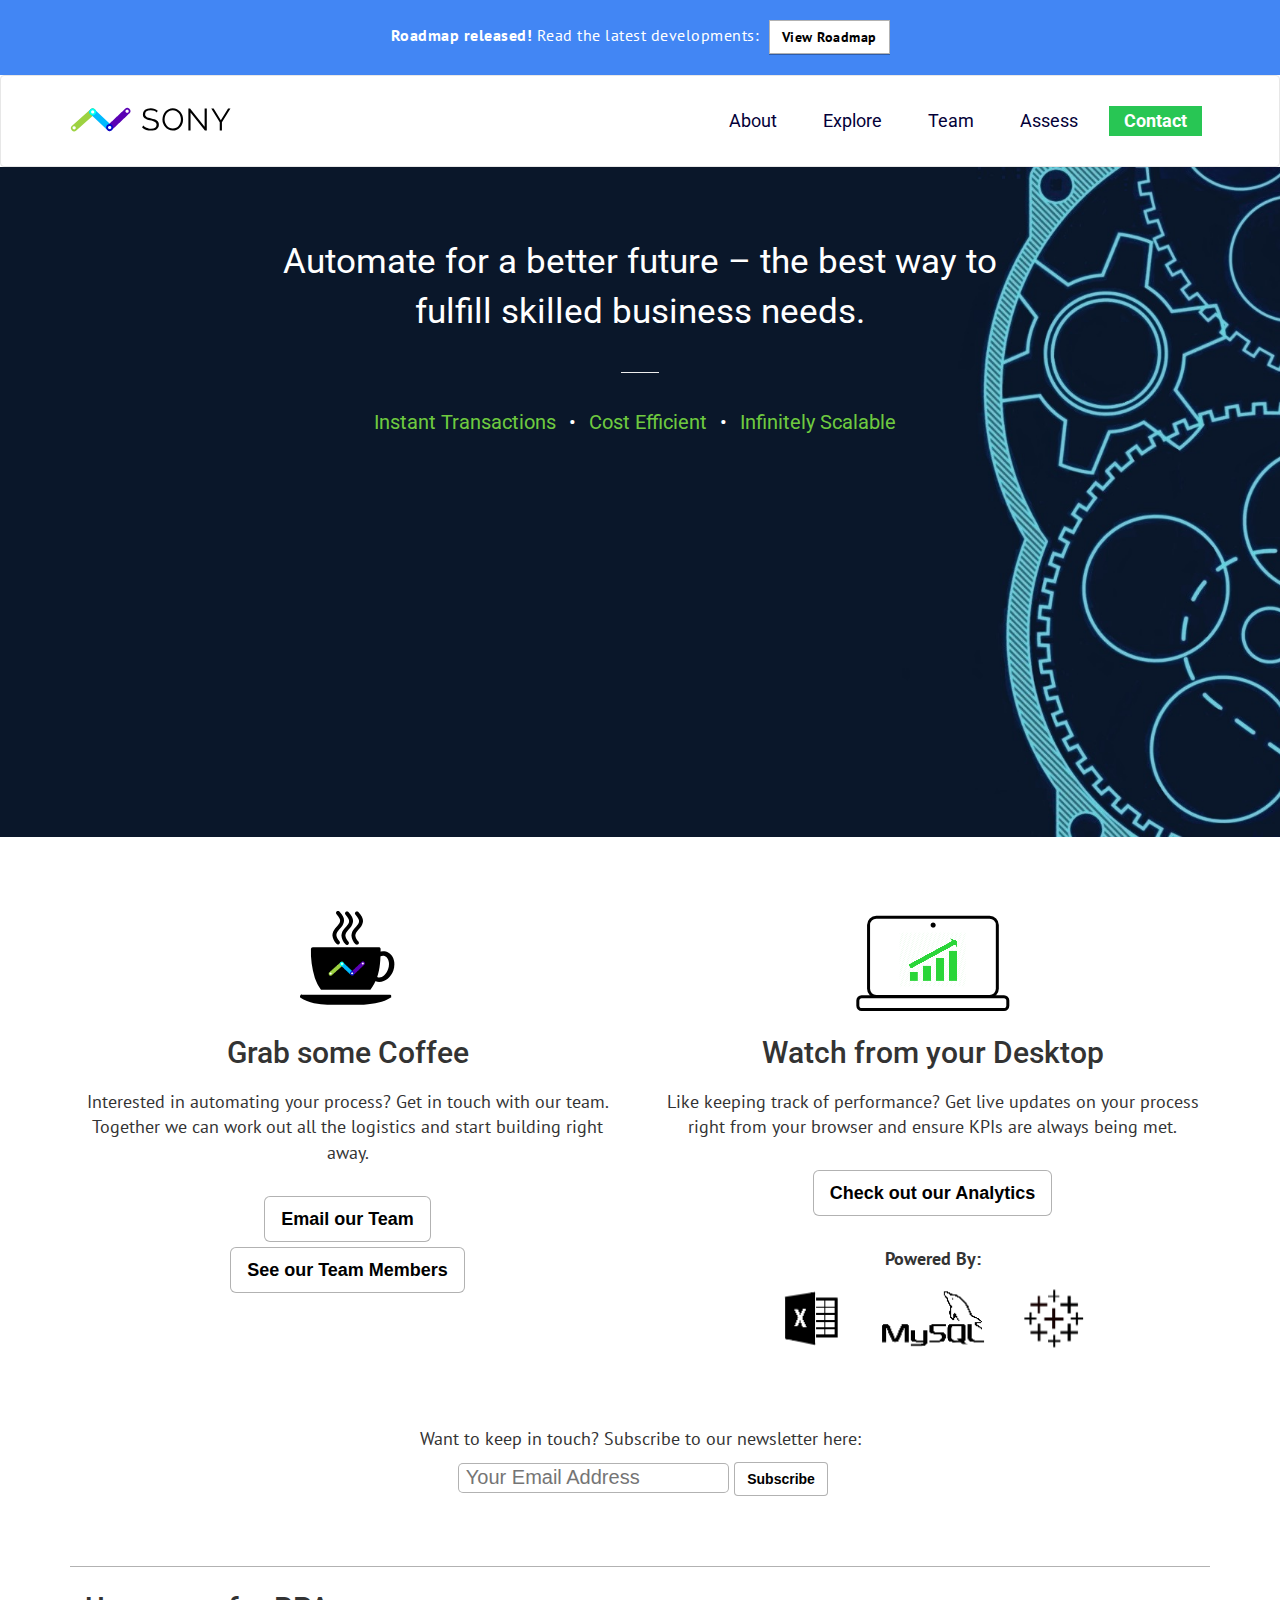
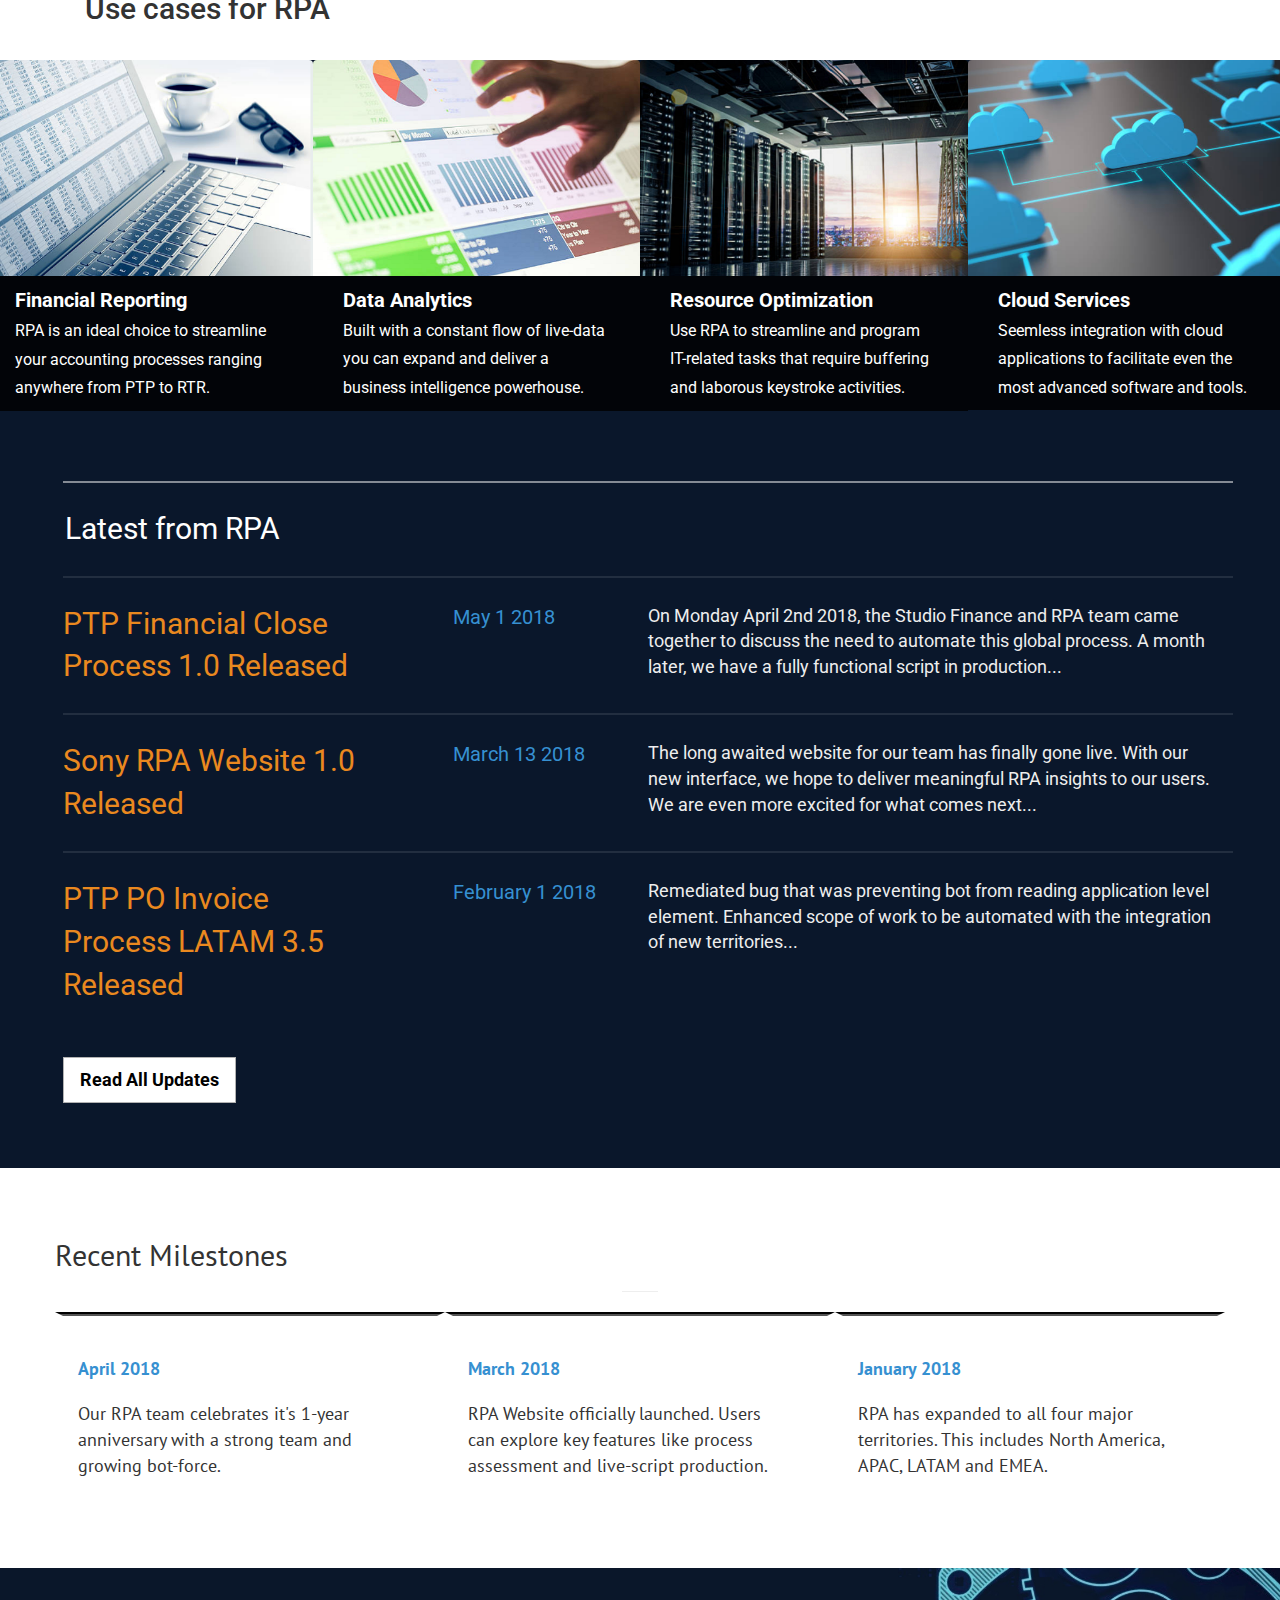
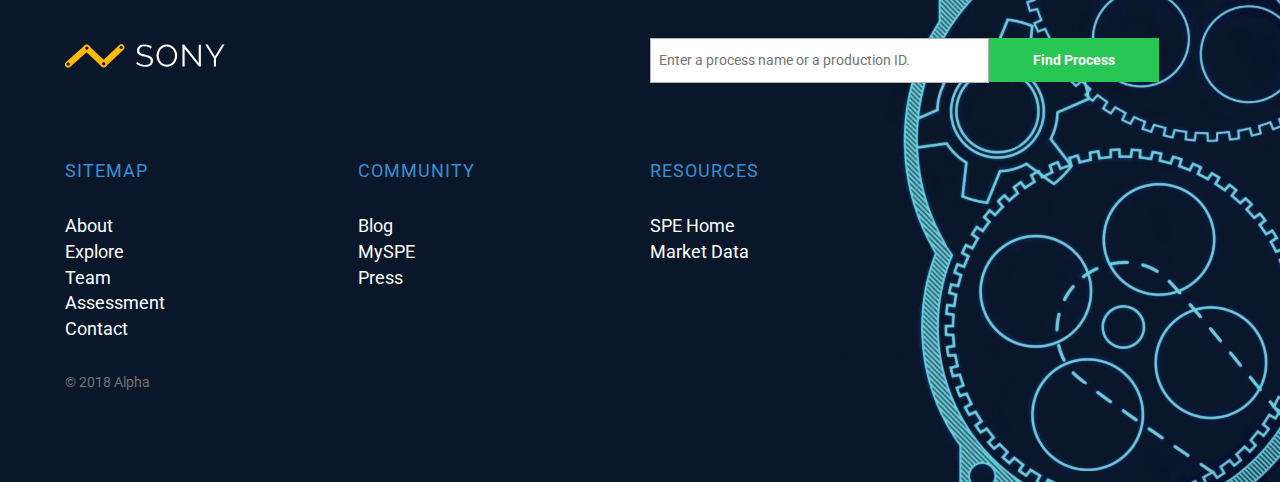
==== commit e8ef1f65: "Version 1.0 Commit" ====
--- a/index.html
+++ b/index.html
@@ -69,7 +69,7 @@
 			Infinitely Scalable</p>
 
 		<div class="video-container">
-			<iframe id="rpaVideo" width="30%" height="100%" src="https://www.youtube.com/embed/W1MciYNYUWc?rel=0&amp;controls=0&amp;showinfo=0" frameborder="0" allow="autoplay; encrypted-media" allowfullscreen></iframe>
+			<iframe id="rpaVideo" width="30%" height="100%" src="https://www.youtube.com/embed/iNubxk2iOnI?rel=0&amp;controls=0&amp;showinfo=0" frameborder="0" allow="autoplay; encrypted-media" allowfullscreen></iframe>
 		</div>
 	</div>
 </div>
@@ -115,21 +115,35 @@
 
 <div id="rpaServices">
 	<div class="row">
-		<div class="col-sm-3 col-xs-12 thumbnail"><img src="./images/accountingArt.png">
-			<p id="service1" class="serviceHeader">Financial Reporting <br>
-			<span class="serviceDesc">RPA is an ideal choice to streamline your accounting processes ranging anywhere from PTP to RTR.</span></p>
-		</div>
-		<div class="col-sm-3 col-xs-12 thumbnail"><img src="./images/analyticsArt.png">
-			<p id="service2" class="serviceHeader">Data Analytics <br>
-			<span class="serviceDesc">Built with a constant flow of live-data you can deliver a business intelligence powerhouse.</span></p>
-		</div>
-		<div class="col-sm-3 col-xs-12 thumbnail"><img src="./images/resourceArt.png">
-			<p id="service3" class="serviceHeader">Resource Optimization <br>
-			<span class="serviceDesc">Use RPA to program IT-related tasks that require buffering and laborous keystroke activities.</span></p>
-		</div>
-		<div class="col-sm-3 col-xs-12 thumbnail"><img src="./images/cloudArt.png">
-			<p id="service4" class="serviceHeader">Cloud Services <br>
-			<span class="serviceDesc">Seemless integration with cloud applications to facilitate even the most advanced tools.</span></p>
+		<div class="col-sm-3 col-xs-12 thumbnail">
+			<div class="img-thumbnail">
+				<img src="./images/accountingArt.png">
+				<p id="service1" class="serviceHeader">Financial Reporting <br>
+				<span class="serviceDesc">RPA is an ideal choice to streamline your accounting processes ranging anywhere from PTP to RTR.</span></p>
+			</div>
+		</div>
+
+		<div class="col-sm-3 col-xs-12 thumbnail">
+			<div class="img-thumbnail">
+				<img src="./images/analyticsArt.png">
+				<p id="service2" class="serviceHeader">Data Analytics <br>
+				<span class="serviceDesc">Built with a constant flow of live-data you can expand and deliver a business intelligence powerhouse.</span></p>	
+			</div>
+		</div>
+
+		<div class="col-sm-3 col-xs-12 thumbnail">
+			<div class="img-thumbnail">
+				<img src="./images/resourceArt.png">
+				<p id="service3" class="serviceHeader">Resource Optimization <br>
+				<span class="serviceDesc">Use RPA to streamline and program IT-related tasks that require buffering and laborous keystroke activities.</span></p>		
+			</div>
+		</div>
+		<div class="col-sm-3 col-xs-12 thumbnail">
+			<div class="img-thumbnail">
+				<img src="./images/cloudArt.png">
+				<p id="service4" class="serviceHeader">Cloud Services <br>
+				<span class="serviceDesc">Seemless integration with cloud applications to facilitate even the most advanced software and tools.</span></p>		
+			</div>
 		</div>
 	</div>
 </div>
--- a/rpaWebsite.css
+++ b/rpaWebsite.css
@@ -63,7 +63,22 @@
 }
 
 #roadmapBtn{
+	color: black;
 	margin-left: 5px;
+	border-radius: 0px;
+	box-shadow: 0px 1px rgba(0, 0, 0, 0.3);
+}
+
+#roadmapBtn:hover{
+	background: white;
+	border: 1px solid rgba(0, 0, 0, 0.2);
+	transform: scale(1.03);
+	color: black;
+	transition: all 0.2s ease;
+	-webkit-transition: all 0.2s ease;
+	-moz-transition: all 0.2s ease;
+	-ms-transition: all 0.2s ease;
+	-o-transition: all 0.2s ease;
 }
 
 .bootstrap-override-navbar-brand {
@@ -167,6 +182,10 @@
 	border: 1px solid rgba(0,0,0,0.3);
 }
 
+#userContent a:hover{
+	transition: all 0.3s ease;
+}
+
 .horizontalLine{
 	text-align: center;
 	padding-top: 5px;
@@ -255,6 +274,16 @@
 	padding: 15px;
 }
 
+div[class="img-thumbnail"]{
+	background: transparent;
+	padding: 0px;
+	border: none;
+}
+
+div[class="img-thumbnail"] img{
+	width: 100%;
+}
+
 #rpaServices{
 	background:#0a172b;
 	overflow-x: hidden;
@@ -266,9 +295,8 @@
 	text-align: left;
 	font-weight: bold;
 	font-family: roboto;
-	padding: 10px;
-	color: white;
-	padding-left: 20px;
+	color: white;
+	padding: 10px 30px
 }
 
 .serviceDesc{
@@ -276,31 +304,8 @@
 	font-weight: normal;
 }
 
-#service1, #service2, #service3, #service4{
-	margin-top: 4.5px;
-}
-
-#service1:hover{
-	background: #449d44;
-	text-shadow: 1px 1px 1px black;
-	-webkit-transition: background-color 0.3s ease-out;
-	-moz-transition: background-color 0.3s ease-out;
-	 -o-transition: background-color 0.3s ease-out;
-	 -ms-transition: background-color 0.3s ease-out;
-	 transition: background-color 0.3s ease-out;
-}
-
-#service2:hover{
-	background-color: #31b0d5;
-	text-shadow: 1px 1px 1px black;
-	-webkit-transition: background-color 0.3s ease-out;
-	-moz-transition: background-color 0.3s ease-out;
-	 -o-transition: background-color 0.3s ease-out;
-	 -ms-transition: background-color 0.3s ease-out;
-	 transition: background-color 0.3s ease-out;
-}
-
-#service3:hover{
+
+.serviceHeader:hover{
 	background: #337ab7;
 	text-shadow: 1px 1px 1px black;
 	-webkit-transition: background-color 0.3s ease-out;
@@ -310,17 +315,8 @@
 	 transition: background-color 0.3s ease-out;
 }
 
-#service4:hover{
-	background: #6532b7;
-	text-shadow: 1px 1px 1px black;
-	-webkit-transition: background-color 0.3s ease-out;
-	-moz-transition: background-color 0.3s ease-out;
-	 -o-transition: background-color 0.3s ease-out;
-	 -ms-transition: background-color 0.3s ease-out;
-	 transition: background-color 0.3s ease-out;
-}
-
 div[class="col-sm-3 col-xs-12 thumbnail"]{
+	padding: 0px;
 	overflow-x: hidden;
 }
 
@@ -371,11 +367,11 @@
 
 div[class="col-sm-4 col-xs-12 newsFirstCol"] a[class="btn btn-lg btn-success"]:hover{
 	transform: scale(1.05);
-	transition: transform 0.3s ease;
-	-webkit-transition: transform 0.3s ease;
-	-moz-transition: transform 0.3s ease;
-	-o-transition: transform 0.3s ease;
-	-ms-transition: transform 0.3s ease;
+	transition: transform 0.2s ease;
+	-webkit-transition: transform 0.2s ease;
+	-moz-transition: transform 0.2s ease;
+	-o-transition: transform 0.2s ease;
+	-ms-transition: transform 0.2s ease;
 }
 
 
@@ -594,10 +590,13 @@
 }
 
 
-@media only screen and (max-width: 600px){
+@media only screen and (max-width: 700px){
 	#roadmapBtn{
 		width: 90%;
 		margin-top: 6px;
 		margin-left: 0px;
+		border-radius: 0px;
+		color: black;
+		box-shadow: 0px 1px rgba(0, 0, 0, 0.3);
 	}
 }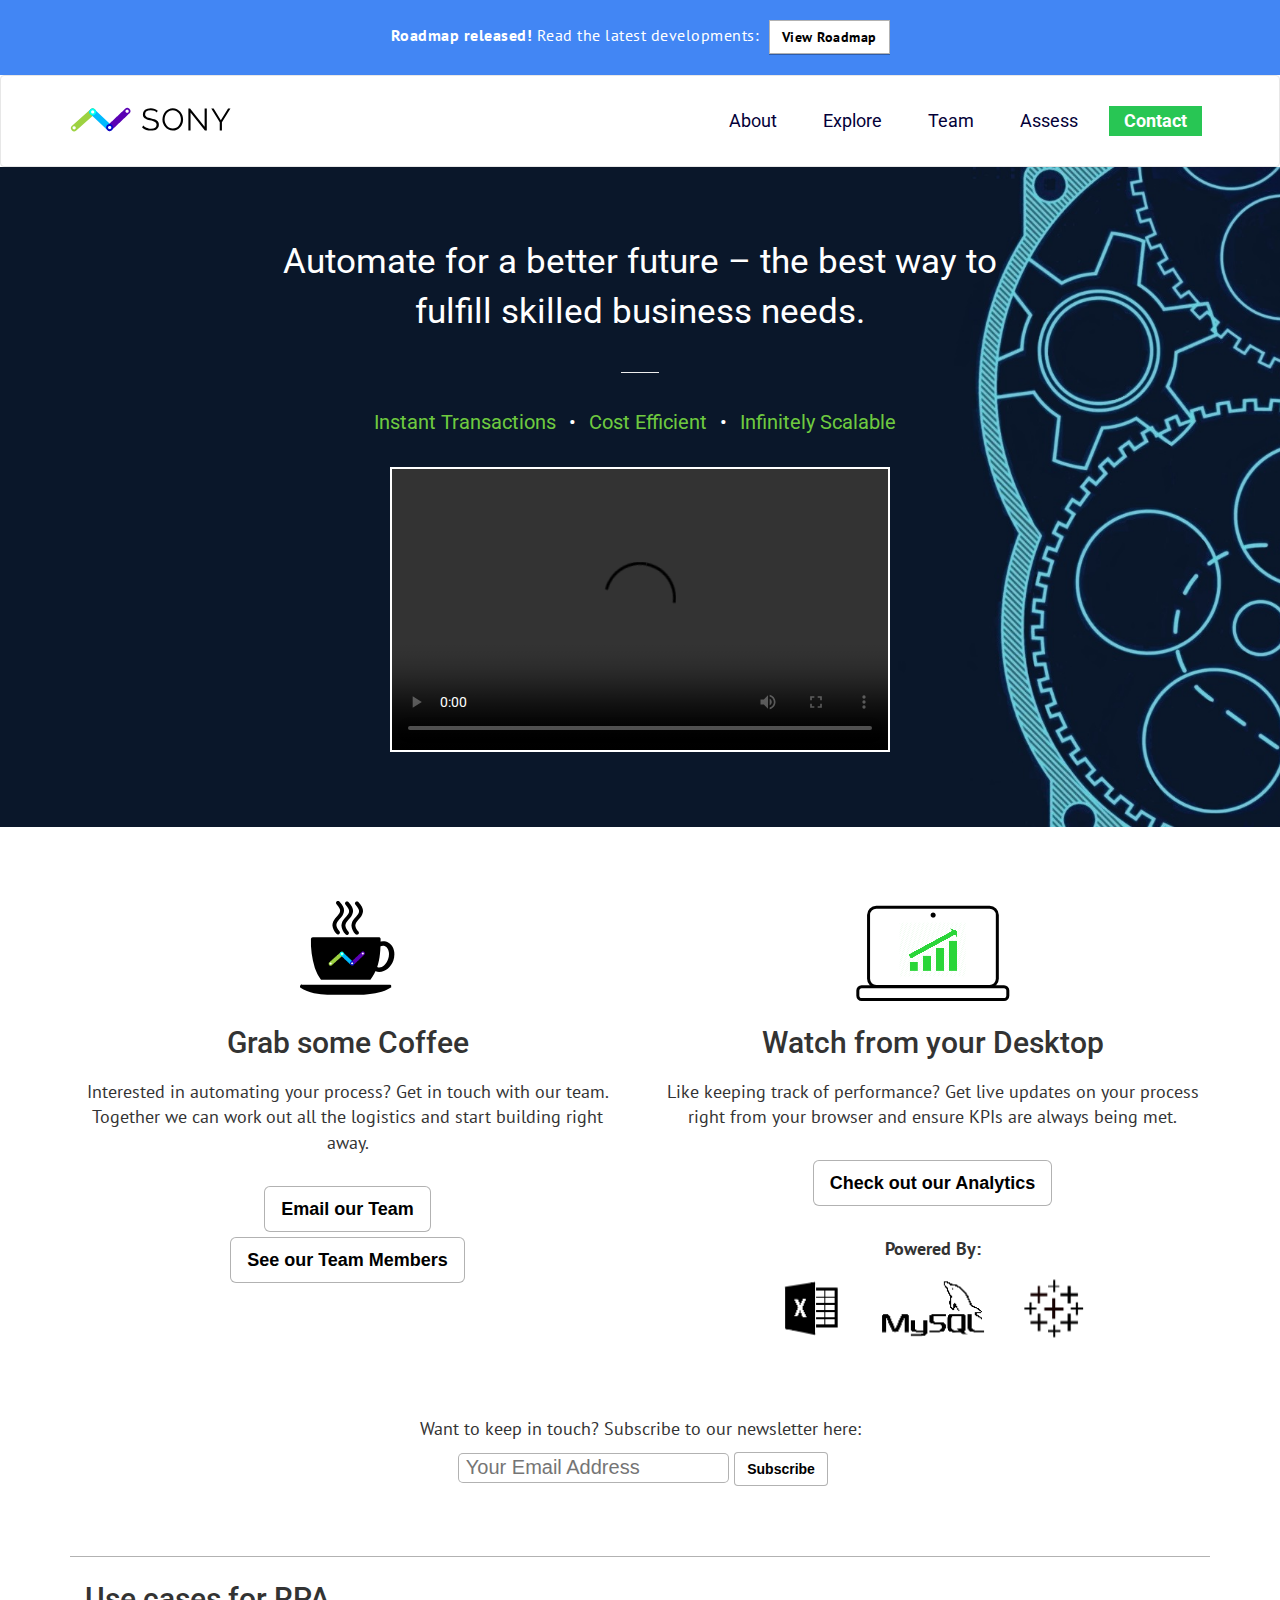
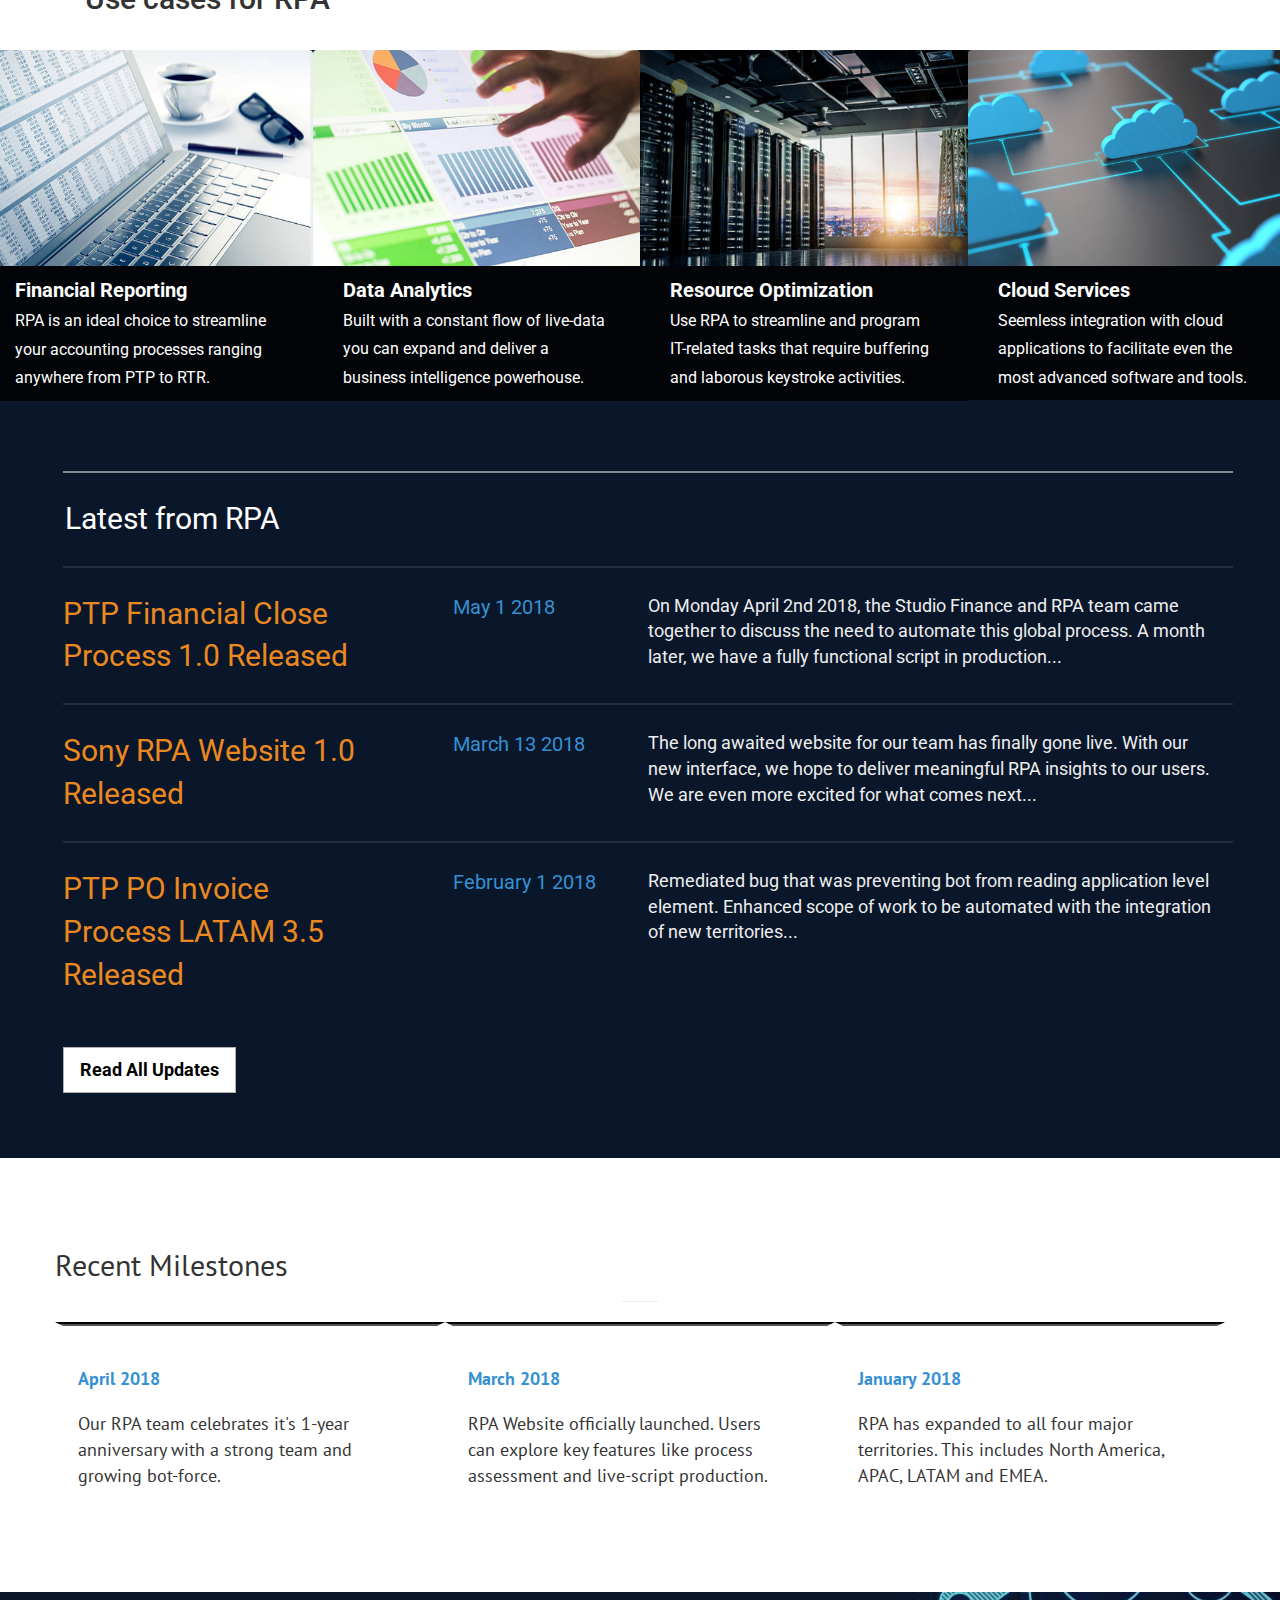
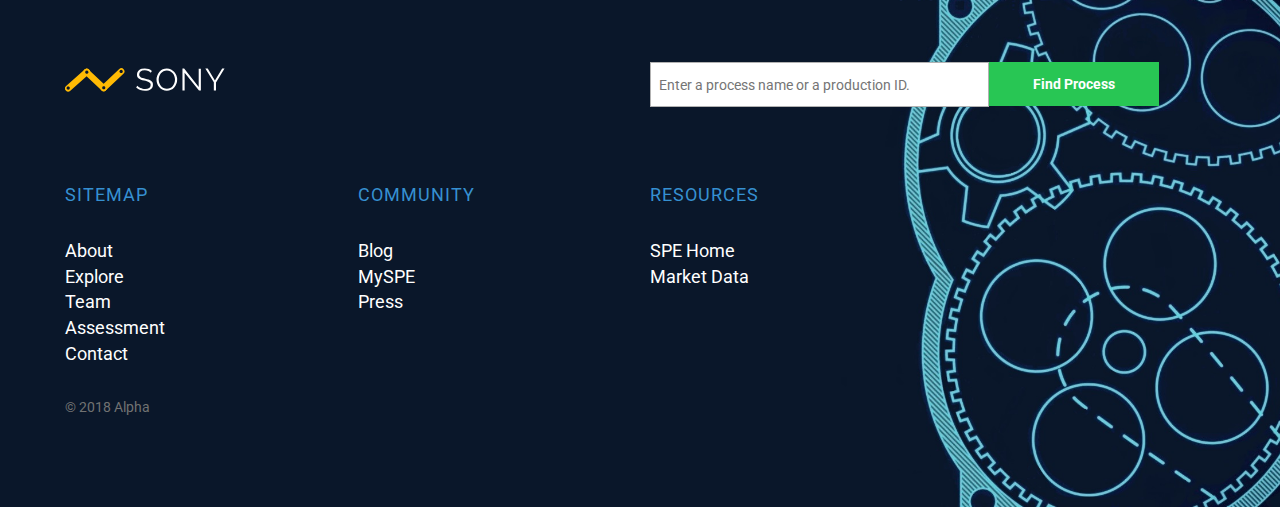
==== commit e4f9c211: "Version 1.0 Commit" ====
--- a/index.html
+++ b/index.html
@@ -69,7 +69,7 @@
 			Infinitely Scalable</p>
 
 		<div class="video-container">
-			<iframe id="rpaVideo" width="30%" height="100%" src="https://www.youtube.com/embed/iNubxk2iOnI?rel=0&amp;controls=0&amp;showinfo=0" frameborder="0" allow="autoplay; encrypted-media" allowfullscreen></iframe>
+			<video controls src="./images/Automation.mp4" height="285px" width="500px" ></video>
 		</div>
 	</div>
 </div>
--- a/rpaWebsite.css
+++ b/rpaWebsite.css
@@ -201,12 +201,11 @@
 	padding-top: 20px;
 	margin-left: auto;
 	margin-right: auto;
-	height: 320px;
-	overflow: hidden;
-}
-
-#rpaVideo{
-	min-width: 375px;
+}
+
+
+video{
+	border: 2px solid #fff;
 }
 
 
@@ -400,7 +399,7 @@
 	min-height: 400px;
 	text-align: left;
 	font-size: 18px;
-	padding: 50px 15px 50px 15px;
+	padding: 70px 15px;
 }
 
 #recentMilestones div[class="container"]{
@@ -414,6 +413,7 @@
 	padding-top: 20px;
 	padding-bottom: 30px;
 	border-top: groove black 4px;
+	border-bottom: groove transparent 4px;
 	border-left: groove transparent 8px;
 	border-right: groove transparent 8px;
 }
@@ -518,6 +518,22 @@
 	color: #717272;
 }
 
+
+@media only screen and (max-width: 767px){
+	div[class="col-sm-4 col-xs-12 milestone"]{
+		padding: 20px 30px;
+		border-top: groove transparent 8px;
+		border-bottom: groove transparent 8px;		
+		border-left: groove black 4px;
+		border-right: groove transparent 4px;
+	}
+	div[class="col-sm-4 col-xs-12 milestone"]:hover{
+		border-top: groove transparent 8px;
+		border-left: groove #449d44 8px;
+		border-bottom: groove transparent 8px;
+}
+
+
 @media only screen and (max-width: 600px){
 	#sloganTop{
 		font-family: roboto;
@@ -525,10 +541,7 @@
 		font-size: 28px;
 		margin-left: 10px;
     	margin-right: 10px;
-	}
-}
-
-@media only screen and (max-width: 600px){
+	}	
 	#sloganBottom{
 		font-family: roboto;
 		color: white;
@@ -540,13 +553,10 @@
 		margin-left: 10px;
 		margin-right: 10px;
 	}
-}
-
-@media only screen and (max-width: 600px){
 	.serviceDesc{
 		font-size: 14px;
 		font-weight: normal;
-	}
+	}	
 }
 
 
@@ -575,10 +585,6 @@
 		background: #28C654;
 		border: solid 1px transparent;
 	}
-}
-
-
-@media only screen and (max-width: 400px){
 	.processSearch{
 		font-size: 100%;
 		width: 100%;
@@ -588,6 +594,8 @@
 		float: left;
 	}
 }
+
+
 
 
 @media only screen and (max-width: 700px){
@@ -599,4 +607,11 @@
 		color: black;
 		box-shadow: 0px 1px rgba(0, 0, 0, 0.3);
 	}
-}+}
+
+@media only screen and (max-width: 500px){
+	video{
+		width: 100%;
+		height: 100%;
+	}
+}
